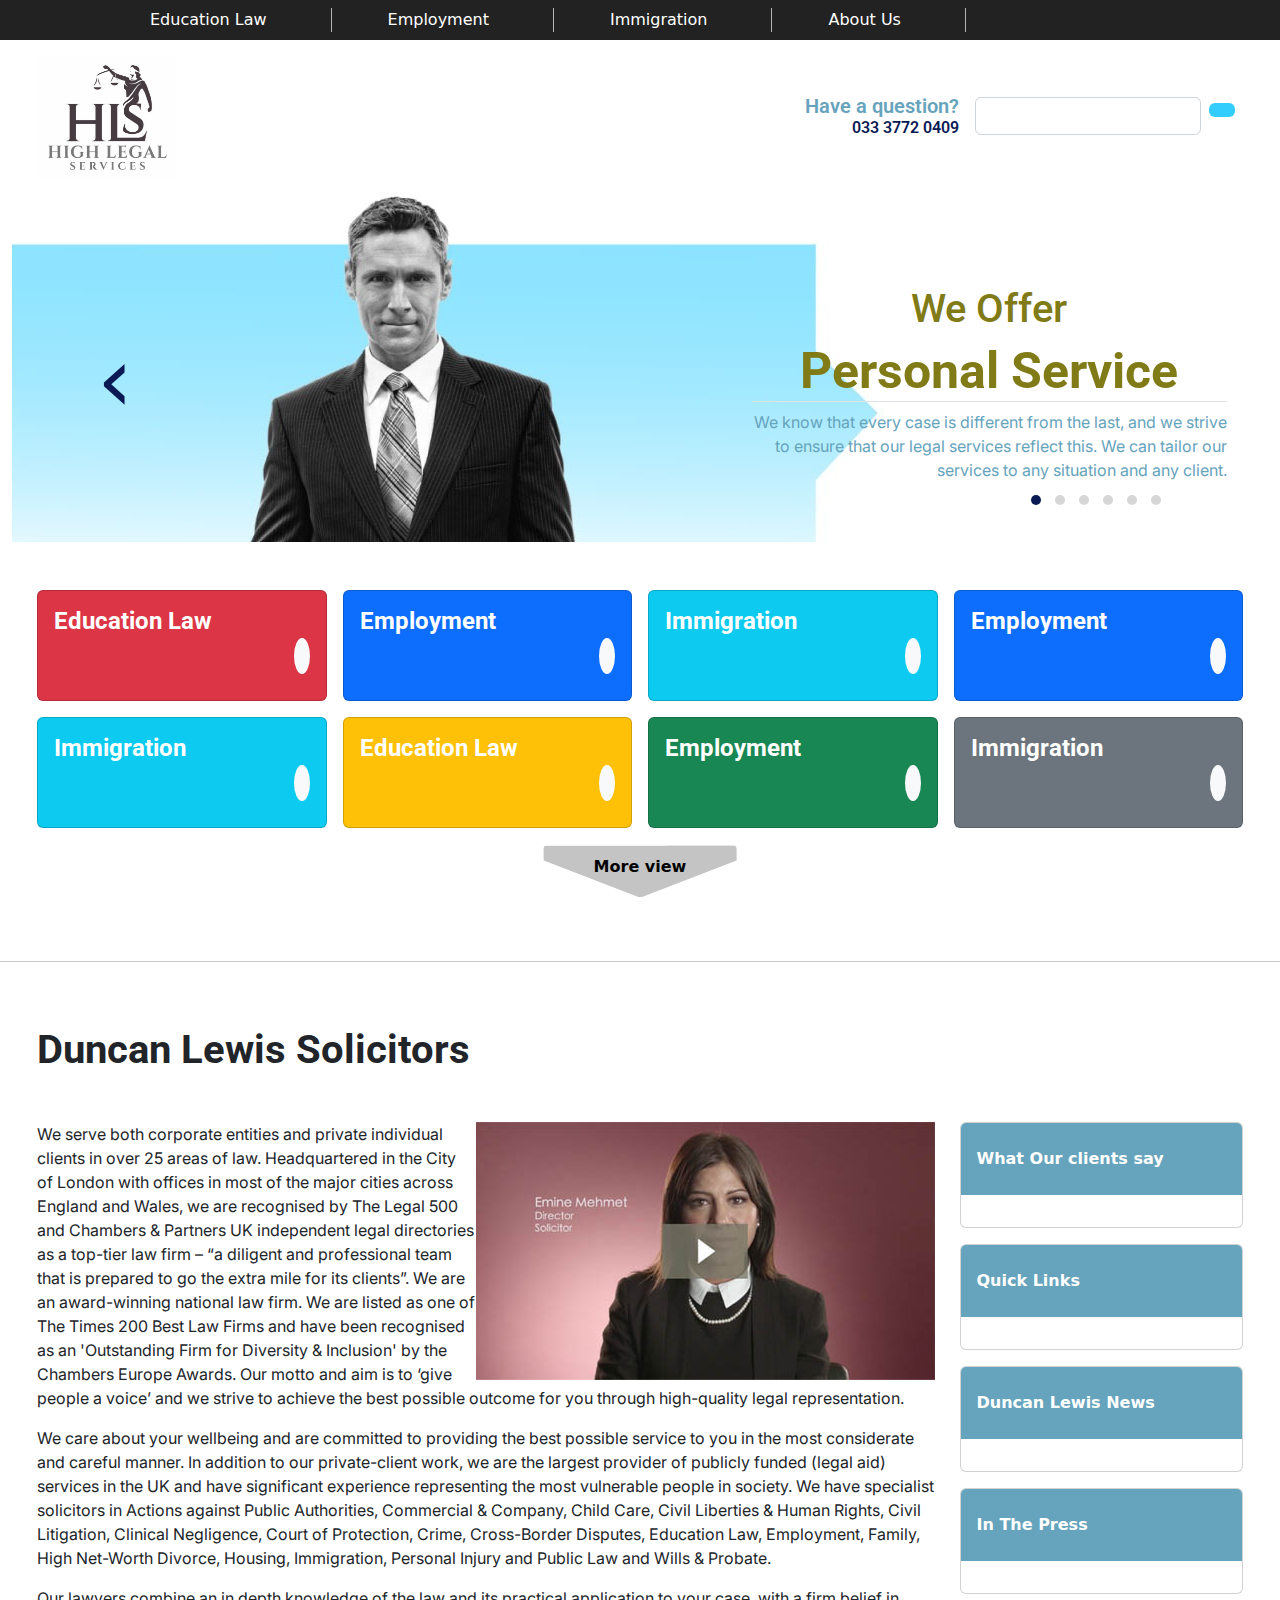
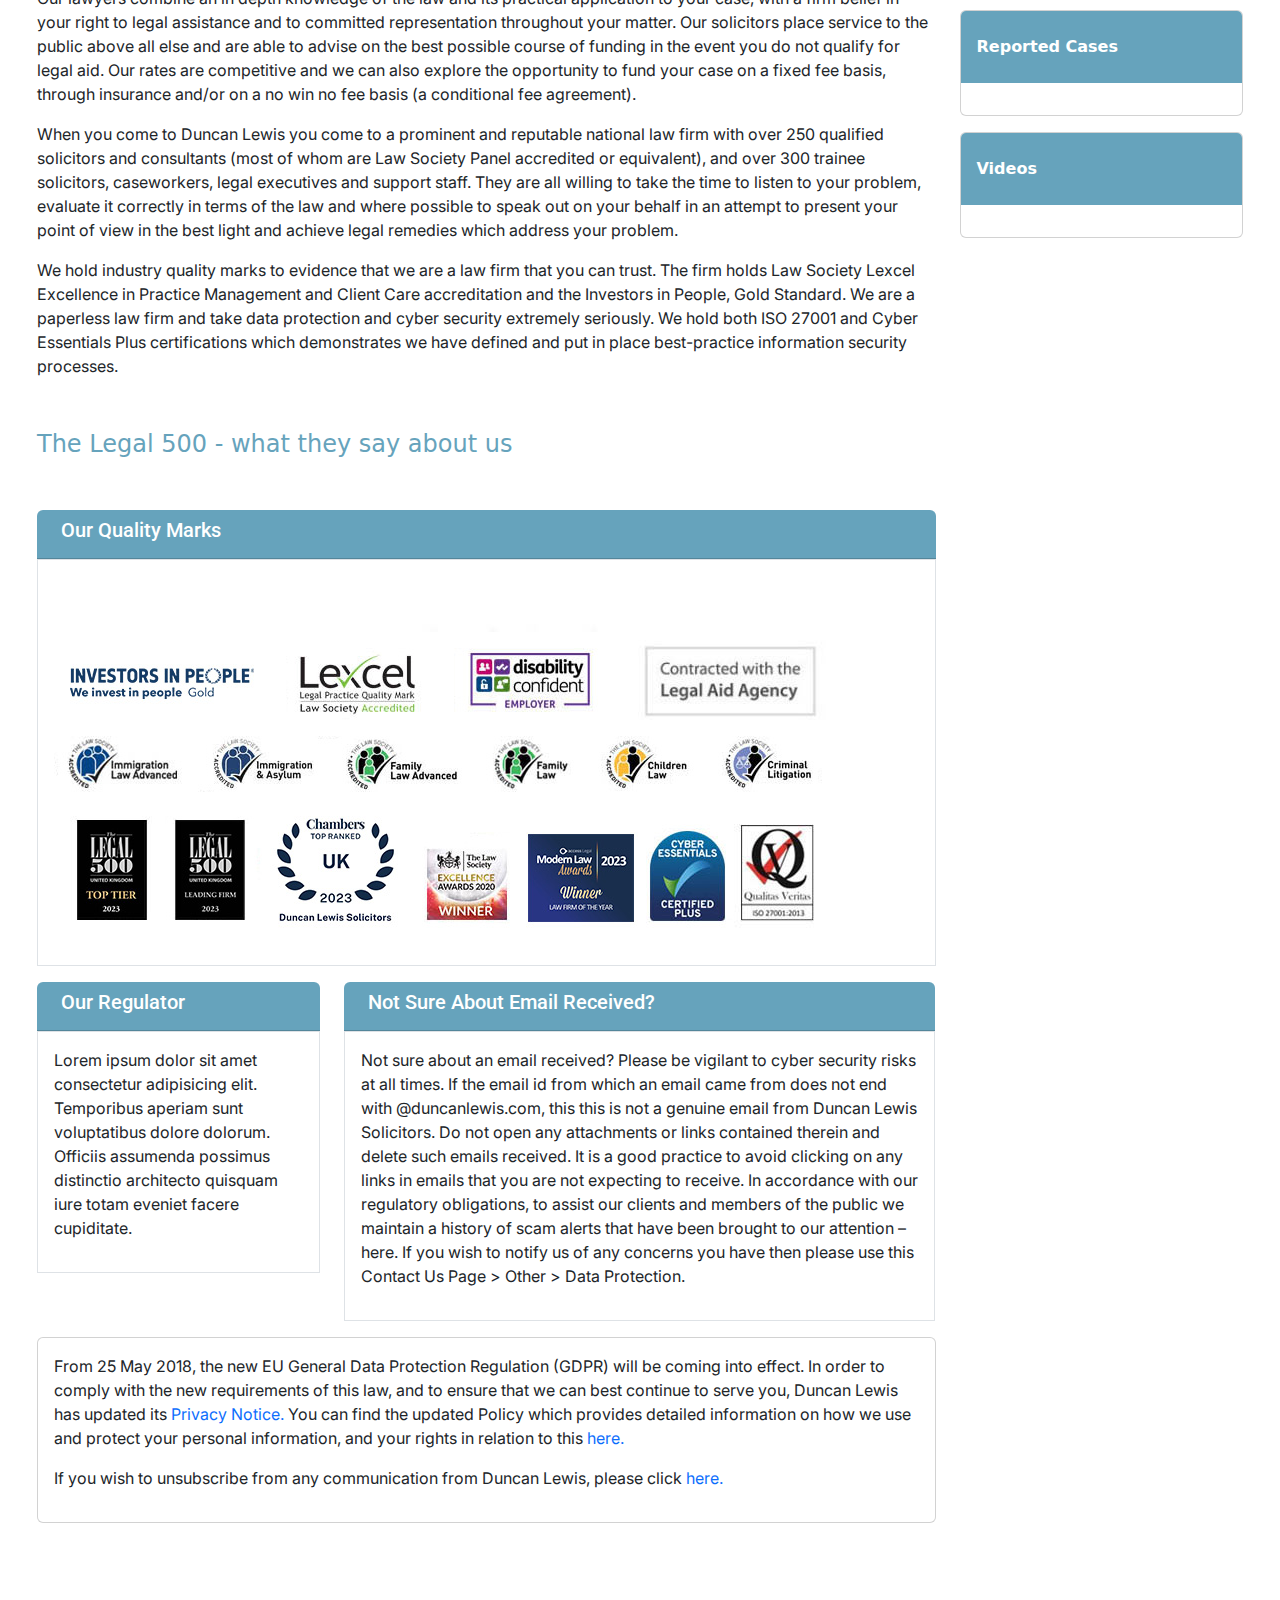
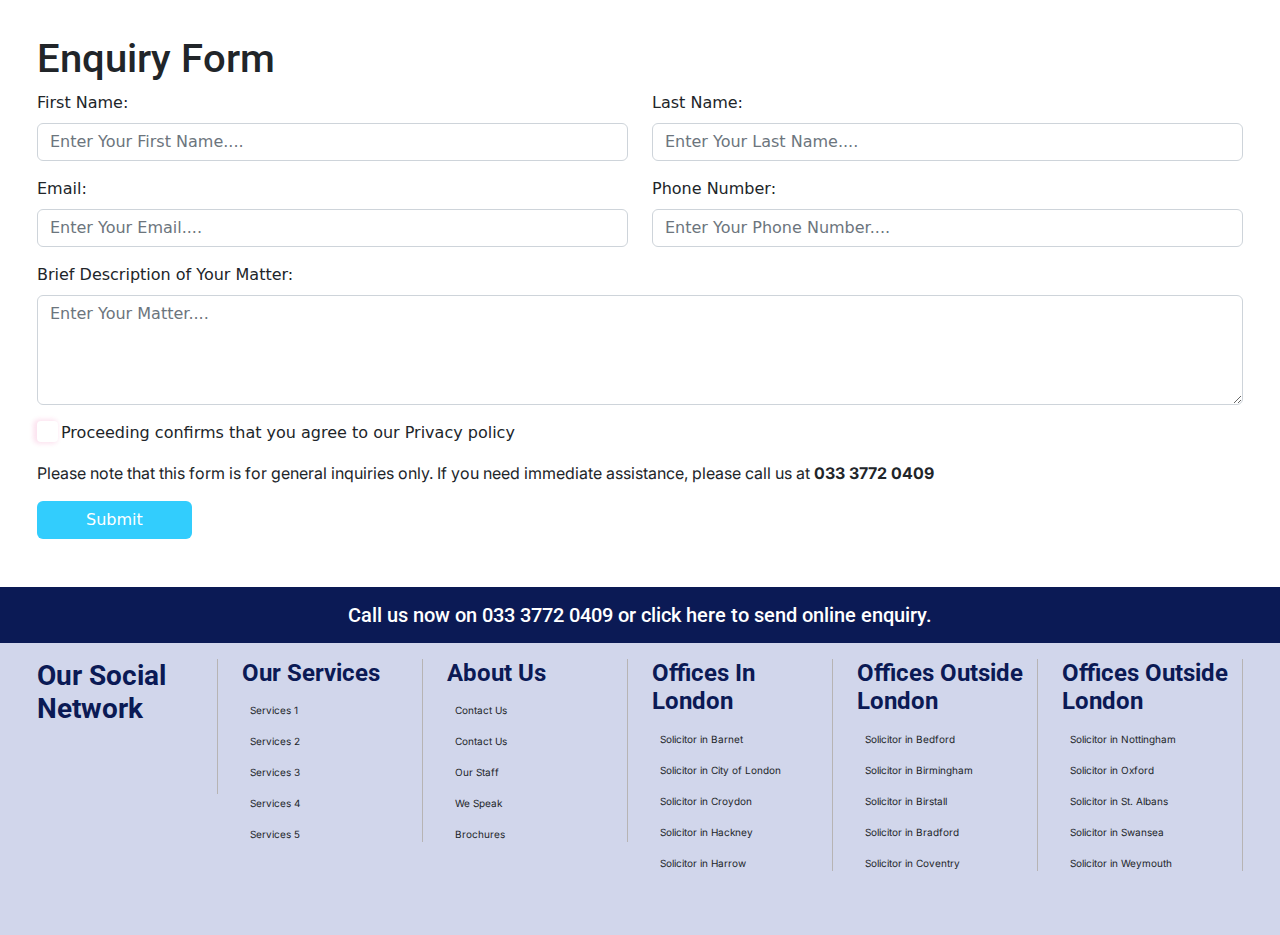
==== index.html @ e1d33f62 "Upload File" ====
<!doctype html>
<html lang="en">

<head>
    <meta charset="utf-8">
    <meta name="viewport" content="width=device-width, initial-scale=1">
    <title> Index || HLS</title>
    <link rel="stylesheet" type="text/css" href="assets/css/bootstrap.min.css">
    <link rel="stylesheet" type="text/css" href="assets/css/style.css">
    <link rel="stylesheet" type="text/css" href="assets/css/owl.carousel.min.css">
    <link rel="stylesheet" type="text/css" href="assets/css/owl.theme.default.min.css">
    <!-- font awesome  -->
    <link rel="stylesheet" href="https://cdnjs.cloudflare.com/ajax/libs/font-awesome/6.4.0/css/all.min.css" integrity="sha512-iecdLmaskl7CVkqkXNQ/ZH/XLlvWZOJyj7Yy7tcenmpD1ypASozpmT/E0iPtmFIB46ZmdtAc9eNBvH0H/ZpiBw==" crossorigin="anonymous" referrerpolicy="no-referrer"
    />


</head>

<body>




    <!-- ----header-start-from-here------ -->
    <header>
        <!-- navbar start from here  -->
        <nav class="navbar navbar-expand-lg bg-nav_cus">
            <div class="container">
                <button class="navbar-toggler bg-white" type="button" data-bs-toggle="collapse" data-bs-target="#navbarSupportedContent" aria-controls="navbarSupportedContent" aria-expanded="false" aria-label="Toggle navigation">
                        <span class="navbar-toggler-icon"></span>
                    </button>
                <div class="collapse navbar-collapse" id="navbarSupportedContent">
                    <ul class="navbar-nav me-auto mb-2 mb-lg-0 custom_nav">
                        <li class="nav-item ">
                            <a class="nav-link pe-5 text-white border-end py-0 pe-3" aria-current="page" href="index.html"><span><i class="fas fa-home"></i></span></a>
                        </li>
                        <li class="nav-item px-5 border-end">
                            <a class="nav-link text-white py-0 pe-3" href="education-law.html">Education Law</a>
                        </li>
                        <li class="nav-item px-5 border-end">
                            <a class="nav-link text-white py-0 pe-3" href="employment.html">Employment</a>
                        </li>
                        <li class="nav-item px-5 border-end">
                            <a class="nav-link text-white py-0 pe-3" href="immigration.html">Immigration</a>
                        </li>
                        <li class="nav-item px-5 border-end">
                            <a class="nav-link text-white py-0 pe-3" href="about-us.html">About Us</a>
                        </li>
                    </ul>
                </div>
            </div>
        </nav>
        <!-- navbar end here  -->
        <div class="container">
            <div class="row g-3 justify-content-between align-items-center py-3">
                <div class="col-6 col-sm-6 col-md-6 col-lg-5">
                    <div>
                        <a href="#">
                            <div class="img_logo">
                                <img src="./assets/images/logo-1.jpg" class="img-fluid w-50" alt="">
                            </div>
                        </a>
                    </div>
                </div>
                <div class="col-6 col-sm-6 col-md-6 col-lg-5">
                    <div class="d-flex justify-content-end">
                        <div class="d-flex align-items-center">
                            <div>
                                <h5 class="fw-semibold mb-0 text-skyblue">Have a question?</h5>
                                <h6 class="fw-semibold mb-0 text-end text-dark-blue"><span><i class="fas fa-phone me-2"></i></span>033 3772 0409</h6>
                            </div>
                            <div class="d-none d-md-block ps-3">
                                <div class="input-group">
                                    <input type="text" class="form-control rounded" aria-label="Search">
                                    <div class="input-group-append mx-2">
                                        <button class="btn btn-skyblue" type="button"><span><fas class="fas fa-search"></fas></span></button>
                                    </div>
                                </div>
                            </div>
                        </div>
                    </div>
                </div>
            </div>
        </div>
    </header>
    <!-- ----header-end-from-here------ -->

    <!-- ---Hero-section-start-from-here---- -->
    <section>
        <div class="container-fluid">
            <div class="row g-3">
                <div class="col-12 col-sm-12 col-md-12 col-12">
                    <div class="custom_nav_slider">
                        <div class="owl-carousel owl-theme" id="copmanies">
                            <div class="item">
                                <div class="bg-1 d-flex align-items-center">
                                    <div class="container">
                                        <div class="card bg-transparent border-0">
                                            <div class="card-body">
                                                <div class="row justify-content-end mt-5">
                                                    <div class="col-12 col-sm-12 col-md-6 col-lg-5">
                                                        <div>
                                                            <h2 class="text-center text-gold fs-40">We Offer</h2>
                                                            <h1 class="fw-bold border-bottom text-center text-gold fs-50">Personal Service</h1>
                                                            <p class="text-end text-skyblue">We know that every case is different from the last, and we strive to ensure that our legal services reflect this. We can tailor our services to any situation and any client.</p>
                                                        </div>
                                                    </div>
                                                </div>
                                            </div>
                                        </div>
                                    </div>
                                </div>
                            </div>
                            <div class="item">
                                <div class="bg-2 d-flex align-items-center">
                                    <div class="container">
                                        <div class="card bg-transparent border-0">
                                            <div class="card-body">
                                                <div class="row justify-content-end mt-5">
                                                    <div class="col-12 col-sm-12 col-md-6 col-lg-5">
                                                        <div>
                                                            <h2 class="text-start text-gold fs-40">We are Leaders</h2>
                                                            <h1 class="fw-bold border-bottom text-end text-gold fs-50">in our Field</h1>
                                                            <p class="text-end text-skyblue">We employ lawyers that have offered services for 20+ years. With that comes a depth of knowledge and experience that can be key in delivering results for the client.</p>
                                                        </div>
                                                    </div>
                                                </div>
                                            </div>
                                        </div>
                                    </div>

                                </div>
                            </div>
                            <div class="item">
                                <div class="bg-3 d-flex align-items-center">
                                    <div class="container">
                                        <div class="card bg-transparent border-0">
                                            <div class="card-body">
                                                <div class="row justify-content-end mt-5">
                                                    <div class="col-12 col-sm-12 col-md-6 col-lg-5">
                                                        <div>
                                                            <h2 class="text-start text-gold fs-40">We Are Committed</h2>
                                                            <h1 class="fw-bold border-bottom text-end text-gold fs-50">to Client Care</h1>
                                                            <p class="text-end text-skyblue">We guarantee to keep you informed at all stages of your case and keep the channels of communication open at all times.
                                                            </p>
                                                        </div>
                                                    </div>
                                                </div>
                                            </div>
                                        </div>
                                    </div>

                                </div>
                            </div>
                            <div class="item">
                                <div class="bg-4 d-flex align-items-center">
                                    <div class="container">
                                        <div class="card bg-transparent border-0">
                                            <div class="card-body">
                                                <div class="row justify-content-end mt-5">
                                                    <div class="col-12 col-sm-12 col-md-6 col-lg-5">
                                                        <div>
                                                            <h2 class="text-start text-gold fs-40">We Give People</h2>
                                                            <h1 class="fw-bold border-bottom text-end text-gold fs-50">a Voice</h1>
                                                            <p class="text-end text-skyblue">We believe in access to justice for the most vulnerable in society and do everything we can to ensure legal advice and support is available for those who need it most.</p>
                                                        </div>
                                                    </div>
                                                </div>
                                            </div>
                                        </div>
                                    </div>

                                </div>
                            </div>
                            <div class="item">
                                <div class="bg-5 d-flex align-items-center">
                                    <div class="container">
                                        <div class="card bg-transparent border-0">
                                            <div class="card-body">
                                                <div class="row justify-content-end mt-5">
                                                    <div class="col-12 col-sm-12 col-md-6 col-lg-5">
                                                        <div>
                                                            <h2 class="text-center text-gold fs-40">We Prioritise</h2>
                                                            <h1 class="fw-bold border-bottom text-center text-gold fs-50">Your Interests</h1>
                                                            <p class="text-end text-skyblue">In providing you with the legal advice you need, we strive to act only in your interests, ensuring the best possible outcome for you and your case.</p>
                                                        </div>
                                                    </div>
                                                </div>
                                            </div>
                                        </div>
                                    </div>

                                </div>
                            </div>
                            <div class="item">
                                <div class="bg-6 d-flex align-items-center">
                                    <div class="container">
                                        <div class="card bg-transparent border-0">
                                            <div class="card-body">
                                                <div class="row justify-content-end mt-5">
                                                    <div class="col-12 col-sm-12 col-md-6 col-lg-5">
                                                        <div>
                                                            <h2 class="text-end text-gold fs-40">We Offer</h2>
                                                            <h1 class="fw-bold border-bottom text-center text-gold fs-50">Extensive Expertise</h1>
                                                            <p class="text-end text-skyblue">We offer services across a broad range of legal matters, with niche expertise in areas including Islamic law, Actions against the Police and Inquests.</p>
                                                        </div>
                                                    </div>
                                                </div>
                                            </div>
                                        </div>
                                    </div>

                                </div>
                            </div>
                        </div>
                    </div>
                </div>
    </section>
    <!-- ---Hero-section-end-from-here---- -->


    <!-- ---cards-section-start-from-here---- -->
    <section class="my-5">
        <div class="container">
            <div class="row g-3">
                <div class="col-12">
                    <div class="">
                        <div class="row g-3 justify-content-center align-items-center">
                            <div class="col-6 col-sm-6 col-md-6 col-lg-3">
                                <a href="#" class="text-decoration-none">
                                    <div class="card bg-danger">
                                        <div class="card-body">
                                            <h4 class="text-white fw-bold">Education Law</h4>
                                            <p class="text-end"><span class="bg-light rounded-circle p-2"><i class="fas fa-arrow-right"></i></span></p>
                                        </div>
                                    </div>
                                </a>
                            </div>
                            <div class="col-6 col-sm-6 col-md-6 col-lg-3">
                                <a href="#" class="text-decoration-none">
                                    <div class="card bg-primary">
                                        <div class="card-body">
                                            <h4 class="text-white fw-bold">Employment</h4>
                                            <p class="text-end"><span class="bg-light rounded-circle p-2"><i class="fas fa-arrow-right"></i></span></p>
                                        </div>
                                    </div>
                                </a>
                            </div>
                            <div class="col-6 col-sm-6 col-md-6 col-lg-3">
                                <a href="#" class="text-decoration-none">
                                    <div class="card bg-info">
                                        <div class="card-body">
                                            <h4 class="text-white fw-bold">Immigration</h4>
                                            <p class="text-end"><span class="bg-light rounded-circle p-2"><i class="fas fa-arrow-right"></i></span></p>
                                        </div>
                                    </div>
                                </a>
                            </div>
                            <div class="col-6 col-sm-6 col-md-6 col-lg-3">
                                <a href="#" class="text-decoration-none">
                                    <div class="card bg-primary">
                                        <div class="card-body">
                                            <h4 class="text-white fw-bold">Employment</h4>
                                            <p class="text-end"><span class="bg-light rounded-circle p-2"><i class="fas fa-arrow-right"></i></span></p>
                                        </div>
                                    </div>
                                </a>
                            </div>
                            <div class="col-6 col-sm-6 col-md-6 col-lg-3">
                                <a href="#" class="text-decoration-none">
                                    <div class="card bg-info">
                                        <div class="card-body">
                                            <h4 class="text-white fw-bold">Immigration</h4>
                                            <p class="text-end"><span class="bg-light rounded-circle p-2"><i class="fas fa-arrow-right"></i></span></p>
                                        </div>
                                    </div>
                                </a>
                            </div>
                            <div class="col-6 col-sm-6 col-md-6 col-lg-3">
                                <a href="#" class="text-decoration-none">
                                    <div class="card bg-warning">
                                        <div class="card-body">
                                            <h4 class="text-white fw-bold">Education Law</h4>
                                            <p class="text-end"><span class="bg-light rounded-circle p-2"><i class="fas fa-arrow-right"></i></span></p>
                                        </div>
                                    </div>
                                </a>
                            </div>
                            <div class="col-6 col-sm-6 col-md-6 col-lg-3">
                                <a href="#" class="text-decoration-none">
                                    <div class="card bg-success">
                                        <div class="card-body">
                                            <h4 class="text-white fw-bold">Employment</h4>
                                            <p class="text-end"><span class="bg-light rounded-circle p-2"><i class="fas fa-arrow-right"></i></span></p>
                                        </div>
                                    </div>
                                </a>
                            </div>
                            <div class="col-6 col-sm-6 col-md-6 col-lg-3">
                                <a href="#" class="text-decoration-none">
                                    <div class="card bg-secondary">
                                        <div class="card-body">
                                            <h4 class="text-white fw-bold">Immigration</h4>
                                            <p class="text-end"><span class="bg-light rounded-circle p-2"><i class="fas fa-arrow-right"></i></span></p>
                                        </div>
                                    </div>
                                </a>
                            </div>
                        </div>
                        <div class="my-3">
                            <button class="view-more btn px-5 py-2 fw-bold">More view</button>
                        </div>
                    </div>
                </div>
            </div>
        </div>
    </section>
    <!-- ---cards-section-end-from-here---- -->
    <hr>
    <!-- ---News-section-start-from-here---- -->
    <section class="py-5">
        <div class="container">
            <div class="row">
                <div class="col-12 col-sm-12 col-md-12 col-lg-12">
                    <h1 class="mb-5 fw-bold">Duncan Lewis Solicitors</h1>
                </div>
                <div class="col-12 col-sm-12 col-md-9 col-lg-9">
                    <div class="">
                        <img src="./assets/images/HomeVideoImage.jpeg" class="img-fluid float-end" alt="">

                        <p>
                            We serve both corporate entities and private individual clients in over 25 areas of law. Headquartered in the City of London with offices in most of the major cities across England and Wales, we are recognised by The Legal 500 and Chambers & Partners
                            UK independent legal directories as a top-tier law firm – “a diligent and professional team that is prepared to go the extra mile for its clients”. We are an award-winning national law firm. We are listed as one of The Times
                            200 Best Law Firms and have been recognised as an 'Outstanding Firm for Diversity & Inclusion' by the Chambers Europe Awards. Our motto and aim is to ‘give people a voice’ and we strive to achieve the best possible outcome
                            for you through high-quality legal representation.
                        </p>
                        <p>
                            We care about your wellbeing and are committed to providing the best possible service to you in the most considerate and careful manner. In addition to our private-client work, we are the largest provider of publicly funded (legal aid) services in the
                            UK and have significant experience representing the most vulnerable people in society. We have specialist solicitors in Actions against Public Authorities, Commercial & Company, Child Care, Civil Liberties & Human Rights, Civil
                            Litigation, Clinical Negligence, Court of Protection, Crime, Cross-Border Disputes, Education Law, Employment, Family, High Net-Worth Divorce, Housing, Immigration, Personal Injury and Public Law and Wills & Probate.
                        </p>
                        <p>
                            Our lawyers combine an in depth knowledge of the law and its practical application to your case, with a firm belief in your right to legal assistance and to committed representation throughout your matter. Our solicitors place service to the public above
                            all else and are able to advise on the best possible course of funding in the event you do not qualify for legal aid. Our rates are competitive and we can also explore the opportunity to fund your case on a fixed fee basis,
                            through insurance and/or on a no win no fee basis (a conditional fee agreement).
                        </p>
                        <p>
                            When you come to Duncan Lewis you come to a prominent and reputable national law firm with over 250 qualified solicitors and consultants (most of whom are Law Society Panel accredited or equivalent), and over 300 trainee solicitors, caseworkers, legal
                            executives and support staff. They are all willing to take the time to listen to your problem, evaluate it correctly in terms of the law and where possible to speak out on your behalf in an attempt to present your point of
                            view in the best light and achieve legal remedies which address your problem.
                        </p>
                        <p>
                            We hold industry quality marks to evidence that we are a law firm that you can trust. The firm holds Law Society Lexcel Excellence in Practice Management and Client Care accreditation and the Investors in People, Gold Standard. We are a paperless law
                            firm and take data protection and cyber security extremely seriously. We hold both ISO 27001 and Cyber Essentials Plus certifications which demonstrates we have defined and put in place best-practice information security processes.
                        </p>
                        <div class="my-5">
                            <a href="#" class="text-decoration-none text-skyblue fs-4">The Legal 500 - what they say about us</a>
                        </div>
                        <div class="my-3">
                            <div class="card border-0">
                                <div class="card-header bg-skyblue text-white rounded-top px-4 w-100">
                                    <h5>Our Quality Marks <span class="ms-3"><i class="fas fa-award"></i></span></h5>
                                </div>
                                <div class="card-body border">
                                    <div class="mt-5">
                                        <img src="./assets/images/Law-Logos.jpeg" class="img-fluid" alt="">
                                    </div>
                                </div>
                            </div>
                        </div>
                        <div class="">
                            <div class="row">
                                <div class="col-12 col-sm-12 col-md-4 col-lg-4">
                                    <div class="card border-0">
                                        <div class="card-header bg-skyblue text-white rounded-top px-4">
                                            <h5>Our Regulator <span class="ms-3"><i class="fas fa-award"></i></span></h5>
                                        </div>
                                        <div class="card-body border">
                                            <p>Lorem ipsum dolor sit amet consectetur adipisicing elit. Temporibus aperiam sunt voluptatibus dolore dolorum. Officiis assumenda possimus distinctio architecto quisquam iure totam eveniet facere cupiditate.</p>
                                        </div>
                                    </div>
                                </div>
                                <div class="col-12 col-sm-12 col-md-8 col-lg-8">
                                    <div class="card border-0">
                                        <div class="card-header bg-skyblue text-white rounded-top px-4">
                                            <h5>Not Sure About Email Received? <span class="ms-3"><i class="fas fa-award"></i></span></h5>
                                        </div>
                                        <div class="card-body border">
                                            <p>Not sure about an email received? Please be vigilant to cyber security risks at all times. If the email id from which an email came from does not end with @duncanlewis.com, this this is not a genuine email from
                                                Duncan Lewis Solicitors. Do not open any attachments or links contained therein and delete such emails received. It is a good practice to avoid clicking on any links in emails that you are not expecting
                                                to receive. In accordance with our regulatory obligations, to assist our clients and members of the public we maintain a history of scam alerts that have been brought to our attention – here. If you wish
                                                to notify us of any concerns you have then please use this Contact Us Page > Other > Data Protection.</p>
                                        </div>
                                    </div>
                                </div>
                                <div class="col-12">
                                    <div class="my-3">
                                        <div class="card">
                                            <div class="card-body">
                                                <p>
                                                    From 25 May 2018, the new EU General Data Protection Regulation (GDPR) will be coming into effect. In order to comply with the new requirements of this law, and to ensure that we can best continue to serve you, Duncan Lewis has updated its
                                                    <a href="#" class="text-decoration-none">Privacy Notice.</a> You can find the updated Policy which provides detailed information on how we use and protect your personal information, and your rights in
                                                    relation to this
                                                    <a href="#" class="text-decoration-none">here.</a>
                                                </p>
                                                <p>If you wish to unsubscribe from any communication from Duncan Lewis, please click <a href="#" class="text-decoration-none">here.</a></p>
                                            </div>
                                        </div>
                                    </div>
                                </div>
                            </div>
                        </div>
                    </div>
                </div>
                <div class="col-12 col-sm-12 col-md-3 col-lg-3">
                    <div class="">
                        <div class="row g-3">
                            <div class="col-12">
                                <div class="card">
                                    <div class="card-header border-0 bg-skyblue">
                                        <p>
                                            <div class="d-flex justify-content-between">
                                                <a class="fs-6 fw-bold text-decoration-none text-white" data-bs-toggle="collapse" href="#collapseExample1" role="button" aria-expanded="false" aria-controls="collapseExample">
                                                    What Our clients say 
                                                </a>
                                                <p class="text-end text-white"><span class=""><i class="fas fa-chevron-down"></i></span></p>
                                            </div>
                                        </p>
                                    </div>
                                    <div class="card-body">
                                        <div class="collapse" id="collapseExample1">
                                            <div class="card card-body border-0 text-center">
                                                <div class="row g-3">
                                                    <div class="col-12">
                                                        <div class="text-center">
                                                            <h4 class="mb-2"><span class="text-success"><i class="fas fa-star me-1 fs-3"></i></span> Trustpilot</h4>
                                                            <p class="text-white fs-4">
                                                                <span class="bg-success p-1"><i class="fas fa-star"></i></span>
                                                                <span class="bg-success p-1"><i class="fas fa-star"></i></span>
                                                                <span class="bg-success p-1"><i class="fas fa-star"></i></span>
                                                                <span class="bg-success p-1"><i class="fas fa-star"></i></span>
                                                                <span class="bg-success p-1"><i class="fas fa-star"></i></span>
                                                            </p>
                                                            <div class="">
                                                                <span class="border-end px-2">TrustScore <strong>4.5</strong></span>
                                                                <span class="px-2"><strong>985</strong> Reviews</span>
                                                            </div>
                                                        </div>
                                                    </div>
                                                </div>
                                            </div>
                                        </div>
                                    </div>
                                </div>
                            </div>
                            <div class="col-12">
                                <div class="card">
                                    <div class="card-header border-0 bg-skyblue">
                                        <p>
                                            <div class="d-flex justify-content-between">
                                                <a class="fs-6 fw-bold text-decoration-none text-white" data-bs-toggle="collapse" href="#collapseExample2" role="button" aria-expanded="false" aria-controls="collapseExample">
                                                    Quick Links
                                                </a>
                                                <p class="text-end text-white"><span class=""><i class="fas fa-chevron-down"></i></span></p>
                                            </div>

                                        </p>
                                    </div>
                                    <div class="card-body">
                                        <div class="collapse" id="collapseExample2">
                                            <div class="card card-body border-0 text-center">
                                                <div class="row g-3">
                                                    <div class="col-12">
                                                        <a href="#" class="text-decoration-none text-dark">
                                                            <div class="card border-0 bg-transparent">
                                                                <div class="card-body p-0">
                                                                    <div class="row">
                                                                        <div class="col-12">
                                                                            <div class="row border-bottom pb-3 mb-2">
                                                                                <div class="col-3">
                                                                                    <div class="">
                                                                                        <img src="./assets/images/videos_Icon.png" class="img-fluid" alt="">
                                                                                    </div>
                                                                                </div>
                                                                                <div class="col-7">
                                                                                    <div class="text-start mt-2">
                                                                                        <h5>Videos</h5>
                                                                                    </div>
                                                                                </div>
                                                                                <div class="col-2">
                                                                                    <span class="fw-bold text-skyblue fs-5"><i class="fas fa-chevron-right"></i></span>
                                                                                </div>
                                                                            </div>
                                                                        </div>
                                                                        <div class="col-12">
                                                                            <div class="row border-bottom pb-3 mb-2">
                                                                                <div class="col-3">
                                                                                    <div class="">
                                                                                        <img src="./assets/images/Payment_Icon.png" class="img-fluid" alt="">
                                                                                    </div>
                                                                                </div>
                                                                                <div class="col-7">
                                                                                    <div class="text-start mt-2">
                                                                                        <h5>Payments</h5>
                                                                                    </div>
                                                                                </div>
                                                                                <div class="col-2">
                                                                                    <span class="fw-bold text-skyblue fs-5"><i class="fas fa-chevron-right"></i></span>
                                                                                </div>
                                                                            </div>
                                                                        </div>
                                                                        <div class="col-12">
                                                                            <div class="row border-bottom pb-3 mb-2">
                                                                                <div class="col-3">
                                                                                    <div class="">
                                                                                        <img src="./assets/images/Brochure_Icon.png" class="img-fluid" alt="">
                                                                                    </div>
                                                                                </div>
                                                                                <div class="col-7">
                                                                                    <div class="text-start mt-2">
                                                                                        <h5>Brochures</h5>
                                                                                    </div>
                                                                                </div>
                                                                                <div class="col-2">
                                                                                    <span class="fw-bold text-skyblue fs-5"><i class="fas fa-chevron-right"></i></span>
                                                                                </div>
                                                                            </div>
                                                                        </div>
                                                                        <div class="col-12">
                                                                            <div class="row border-bottom pb-3 mb-2">
                                                                                <div class="col-3">
                                                                                    <div class="">
                                                                                        <img src="./assets/images/Team_icon.png" class="img-fluid" alt="">
                                                                                    </div>
                                                                                </div>
                                                                                <div class="col-7">
                                                                                    <div class="text-start mt-2">
                                                                                        <h5>Our Team</h5>
                                                                                    </div>
                                                                                </div>
                                                                                <div class="col-2">
                                                                                    <span class="fw-bold text-skyblue fs-5"><i class="fas fa-chevron-right"></i></span>
                                                                                </div>
                                                                            </div>
                                                                        </div>
                                                                        <div class="col-12">
                                                                            <div class="row border-bottom pb-3 mb-2">
                                                                                <div class="col-3">
                                                                                    <div class="">
                                                                                        <img src="./assets/images/Legal_News_Icon.png" class="img-fluid" alt="">
                                                                                    </div>
                                                                                </div>
                                                                                <div class="col-7">
                                                                                    <div class="text-start mt-2">
                                                                                        <h5>Legal News</h5>
                                                                                    </div>
                                                                                </div>
                                                                                <div class="col-2">
                                                                                    <span class="fw-bold text-skyblue fs-5"><i class="fas fa-chevron-right"></i></span>
                                                                                </div>
                                                                            </div>
                                                                        </div>
                                                                        <div class="col-12">
                                                                            <div class="row border-bottom pb-3 mb-2">
                                                                                <div class="col-3">
                                                                                    <div class="">
                                                                                        <img src="./assets/images/Campaign_Icon.png" class="img-fluid" alt="">
                                                                                    </div>
                                                                                </div>
                                                                                <div class="col-7">
                                                                                    <div class="text-start mt-2">
                                                                                        <h5>Campaign</h5>
                                                                                    </div>
                                                                                </div>
                                                                                <div class="col-2">
                                                                                    <span class="fw-bold text-skyblue fs-5"><i class="fas fa-chevron-right"></i></span>
                                                                                </div>
                                                                            </div>
                                                                        </div>
                                                                        <div class="col-12">
                                                                            <div class="row border-bottom pb-3 mb-2">
                                                                                <div class="col-3">
                                                                                    <div class="">
                                                                                        <img src="./assets/images/find_us.png" class="img-fluid" alt="">
                                                                                    </div>
                                                                                </div>
                                                                                <div class="col-7">
                                                                                    <div class="text-start mt-2">
                                                                                        <h5>Find Us</h5>
                                                                                    </div>
                                                                                </div>
                                                                                <div class="col-2">
                                                                                    <span class="fw-bold text-skyblue fs-5"><i class="fas fa-chevron-right"></i></span>
                                                                                </div>
                                                                            </div>
                                                                        </div>
                                                                        <div class="col-12">
                                                                            <div class="row border-bottom pb-3 mb-2">
                                                                                <div class="col-3">
                                                                                    <div class="">
                                                                                        <img src="./assets/images/EU_icon.png" class="img-fluid" alt="">
                                                                                    </div>
                                                                                </div>
                                                                                <div class="col-7">
                                                                                    <div class="text-start mt-2">
                                                                                        <h5>European Union</h5>
                                                                                    </div>
                                                                                </div>
                                                                                <div class="col-2">
                                                                                    <span class="fw-bold text-skyblue fs-5"><i class="fas fa-chevron-right"></i></span>
                                                                                </div>
                                                                            </div>
                                                                        </div>
                                                                        <div class="col-12">
                                                                            <div class="row">
                                                                                <div class="col-3">
                                                                                    <div class="">
                                                                                        <img src="./assets/images/contact_us_icon.png" class="img-fluid" alt="">
                                                                                    </div>
                                                                                </div>
                                                                                <div class="col-7">
                                                                                    <div class="text-start mt-2">
                                                                                        <h5>Contact Us</h5>
                                                                                    </div>
                                                                                </div>
                                                                                <div class="col-2">
                                                                                    <span class="fw-bold text-skyblue fs-5"><i class="fas fa-chevron-right"></i></span>
                                                                                </div>
                                                                            </div>
                                                                        </div>
                                                                    </div>
                                                                </div>
                                                            </div>
                                                        </a>
                                                    </div>
                                                </div>
                                            </div>
                                        </div>
                                    </div>
                                </div>
                            </div>
                            <div class="col-12">
                                <div class="card">
                                    <div class="card-header border-0 bg-skyblue">
                                        <p>
                                            <div class="d-flex justify-content-between">
                                                <a class="fs-6 fw-bold text-decoration-none text-white" data-bs-toggle="collapse" href="#collapseExample3" role="button" aria-expanded="false" aria-controls="collapseExample">
                                                    Duncan Lewis News 
                                                </a>
                                                <p class="text-end text-white"><span class=""><i class="fas fa-chevron-down"></i></span></p>
                                            </div>

                                        </p>
                                    </div>
                                    <div class="card-body">
                                        <div class="collapse" id="collapseExample3">
                                            <div class="card card-body border-0">
                                                <div class="row g-3">
                                                    <div class="col-12">
                                                        <a href="#" class="text-decoration-none">
                                                            <div class="card border-0">
                                                                <div class="card-body p-0">
                                                                    <div class="row align-items-center border-bottom pb-3">
                                                                        <div class="col-2">
                                                                            <div class="">
                                                                                <span class="fw-bold text-skyblue fs-5"><i class="fas fa-newspaper"></i></span>
                                                                            </div>
                                                                        </div>
                                                                        <div class="col-8">
                                                                            <div class="">
                                                                                <h6 class="fw-bold text-dark">Duncan Lewis director Alia Lewis wins Children’s Rights Award at the LALYs 2023 (13 July 2023)</h6>
                                                                            </div>
                                                                        </div>
                                                                        <div class="col-2">
                                                                            <span class="fw-bold text-skyblue fs-5"><i class="fas fa-chevron-right"></i></span>
                                                                        </div>
                                                                    </div>
                                                                </div>
                                                            </div>
                                                        </a>
                                                    </div>
                                                    <div class="col-12">
                                                        <a href="#" class="text-decoration-none">
                                                            <div class="card border-0">
                                                                <div class="card-body p-0">
                                                                    <div class="row align-items-center border-bottom pb-3">
                                                                        <div class="col-2">
                                                                            <div class="">
                                                                                <span class="fw-bold text-skyblue fs-5"><i class="fas fa-newspaper"></i></span>
                                                                            </div>
                                                                        </div>
                                                                        <div class="col-8">
                                                                            <div class="">
                                                                                <h6 class="fw-bold text-dark">Duncan Lewis Solicitors maintains its equality, diversity & inclusion prominence with annual diversity data submission (12 July 2023)</h6>
                                                                            </div>
                                                                        </div>
                                                                        <div class="col-2">
                                                                            <span class="fw-bold text-skyblue fs-5"><i class="fas fa-chevron-right"></i></span>
                                                                        </div>
                                                                    </div>
                                                                </div>
                                                            </div>
                                                        </a>
                                                    </div>
                                                    <div class="col-12">
                                                        <div class="text-end">
                                                            <a href="#" class="text-decoration-none text-skyblue">Read More ...</a>
                                                        </div>
                                                    </div>
                                                </div>
                                            </div>
                                        </div>
                                    </div>
                                </div>
                            </div>
                            <div class="col-12">
                                <div class="card">
                                    <div class="card-header border-0 bg-skyblue">
                                        <p>
                                            <div class="d-flex justify-content-between">
                                                <a class="fs-6 fw-bold text-decoration-none text-white" data-bs-toggle="collapse" href="#collapseExample4" role="button" aria-expanded="false" aria-controls="collapseExample">
                                                    In The Press 
                                                </a>
                                                <p class="text-end text-white"><span class=""><i class="fas fa-chevron-down"></i></span></p>
                                            </div>

                                        </p>
                                    </div>
                                    <div class="card-body">
                                        <div class="collapse" id="collapseExample4">
                                            <div class="card card-body border-0">
                                                <div class="row g-3">
                                                    <div class="col-12">
                                                        <a href="#" class="text-decoration-none">
                                                            <div class="card border-0">
                                                                <div class="card-body p-0">
                                                                    <div class="row align-items-center border-bottom pb-3">
                                                                        <div class="col-2">
                                                                            <div class="">
                                                                                <span class="fw-bold text-primary fs-5"><i class="fas fa-newspaper"></i></span>
                                                                            </div>
                                                                        </div>
                                                                        <div class="col-8">
                                                                            <div class="">
                                                                                <h6 class="fw-bold text-dark">Home Office plans to scrap housing protections ‘threatens the safety of asylum seekers’ Sheroy Zaq tells The Guardian (16 June 2023)</h6>
                                                                            </div>
                                                                        </div>
                                                                        <div class="col-2">
                                                                            <span class="fw-bold text-skyblue fs-5"><i class="fas fa-chevron-right"></i></span>
                                                                        </div>
                                                                    </div>
                                                                </div>
                                                            </div>
                                                        </a>
                                                    </div>
                                                    <div class="col-12">
                                                        <a href="#" class="text-decoration-none">
                                                            <div class="card border-0">
                                                                <div class="card-body p-0">
                                                                    <div class="row align-items-center border-bottom pb-3">
                                                                        <div class="col-2">
                                                                            <div class="">
                                                                                <span class="fw-bold text-primary fs-5"><i class="fas fa-newspaper"></i></span>
                                                                            </div>
                                                                        </div>
                                                                        <div class="col-8">
                                                                            <div class="">
                                                                                <h6 class="fw-bold text-dark">Dead neighbour complaints ignored by landlord for 2 years, Duncan Lewis clients tell BBC (3 April 2023)</h6>
                                                                            </div>
                                                                        </div>
                                                                        <div class="col-2">
                                                                            <span class="fw-bold text-skyblue fs-5"><i class="fas fa-chevron-right"></i></span>
                                                                        </div>
                                                                    </div>
                                                                </div>
                                                            </div>
                                                        </a>
                                                    </div>
                                                    <div class="col-12">
                                                        <div class="text-end">
                                                            <a href="#" class="text-decoration-none text-skyblue">Read More ...</a>
                                                        </div>
                                                    </div>
                                                </div>
                                            </div>
                                        </div>
                                    </div>
                                </div>
                            </div>
                            <div class="col-12">
                                <div class="card">
                                    <div class="card-header border-0 bg-skyblue">
                                        <p>
                                            <div class="d-flex justify-content-between">
                                                <a class="fs-6 fw-bold text-decoration-none text-white" data-bs-toggle="collapse" href="#collapseExample5" role="button" aria-expanded="false" aria-controls="collapseExample">
                                                    Reported Cases 
                                                </a>
                                                <p class="text-end text-white"><span class=""><i class="fas fa-chevron-down"></i></span></p>
                                            </div>

                                        </p>
                                    </div>
                                    <div class="card-body">
                                        <div class="collapse" id="collapseExample5">
                                            <div class="card card-body border-0">
                                                <div class="row g-3">
                                                    <div class="col-12">
                                                        <a href="#" class="text-decoration-none">
                                                            <div class="card border-0">
                                                                <div class="card-body p-0">
                                                                    <div class="row align-items-center border-bottom pb-3">
                                                                        <div class="col-2">
                                                                            <div class="">
                                                                                <span class="fw-bold text-danger fs-5"><i class="fas fa-newspaper"></i></span>
                                                                            </div>
                                                                        </div>
                                                                        <div class="col-8">
                                                                            <div class="">
                                                                                <h6 class="fw-bold text-dark">At-home artificial insemination falls within the scope of The Human Fertilisation and Embryology Act 2008, court rules (25 April 2023)</h6>
                                                                            </div>
                                                                        </div>
                                                                        <div class="col-2">
                                                                            <span class="fw-bold text-skyblue fs-5"><i class="fas fa-chevron-right"></i></span>
                                                                        </div>
                                                                    </div>
                                                                </div>
                                                            </div>
                                                        </a>
                                                    </div>
                                                    <div class="col-12">
                                                        <a href="#" class="text-decoration-none">
                                                            <div class="card border-0">
                                                                <div class="card-body p-0">
                                                                    <div class="row align-items-center border-bottom pb-3">
                                                                        <div class="col-2">
                                                                            <div class="">
                                                                                <span class="fw-bold text-danger fs-5"><i class="fas fa-newspaper"></i></span>
                                                                            </div>
                                                                        </div>
                                                                        <div class="col-8">
                                                                            <div class="">
                                                                                <h6 class="fw-bold text-dark">Sri Lankan asylum seekers stranded in Diego Garcia win right to legal aid (5 May 2023)</h6>
                                                                            </div>
                                                                        </div>
                                                                        <div class="col-2">
                                                                            <span class="fw-bold text-skyblue fs-5"><i class="fas fa-chevron-right"></i></span>
                                                                        </div>
                                                                    </div>
                                                                </div>
                                                            </div>
                                                        </a>
                                                    </div>
                                                    <div class="col-12">
                                                        <div class="text-end">
                                                            <a href="#" class="text-decoration-none text-skyblue">Read More ...</a>
                                                        </div>
                                                    </div>
                                                </div>
                                            </div>
                                        </div>
                                    </div>
                                </div>
                            </div>
                            <div class="col-12">
                                <div class="card">
                                    <div class="card-header border-0 bg-skyblue">
                                        <p>
                                            <div class="d-flex justify-content-between">
                                                <a class="fs-6 fw-bold text-decoration-none text-white" data-bs-toggle="collapse" href="#collapseExample6" role="button" aria-expanded="false" aria-controls="collapseExample">
                                                    Videos 
                                                </a>
                                                <p class="text-end text-white"><span class=""><i class="fas fa-chevron-down"></i></span></p>
                                            </div>

                                        </p>
                                    </div>
                                    <div class="card-body">
                                        <div class="collapse" id="collapseExample6">
                                            <div class="card card-body border-0 text-center">
                                                <div class="row g-3">
                                                    <div class="col-12">
                                                        <div class="row border-bottom pb-3">
                                                            <div class="col-10">
                                                                <div class="">
                                                                    <img src="./assets/images/143.jpg" class="img-fluid" alt="">
                                                                </div>
                                                            </div>
                                                            <div class="col-2">
                                                                <span class="fw-bold text-skyblue fs-5"><i class="fas fa-chevron-right"></i></span>
                                                            </div>
                                                        </div>
                                                    </div>
                                                    <div class="col-12">
                                                        <div class="row border-bottom pb-3">
                                                            <div class="col-10">
                                                                <div class="">
                                                                    <img src="./assets/images/144.jpg" class="img-fluid" alt="">
                                                                </div>
                                                            </div>
                                                            <div class="col-2">
                                                                <span class="fw-bold text-skyblue fs-5"><i class="fas fa-chevron-right"></i></span>
                                                            </div>
                                                        </div>
                                                    </div>
                                                    <div class="col-12">
                                                        <div class="text-end">
                                                            <a href="#" class="text-decoration-none text-skyblue">Read More ...</a>
                                                        </div>
                                                    </div>
                                                </div>
                                            </div>
                                        </div>
                                    </div>
                                </div>
                            </div>
                        </div>
                    </div>
                </div>
            </div>
        </div>
    </section>
    <!-- ---News-section-end-from-here---- -->

    <!-- ---Enquiry-section-start-from-here---- -->
    <section class="my-5">
        <div class="container">
            <h1>Enquiry Form</h1>
            <form action="#" method="POST">
                <div class="row">
                    <div class="col-12 col-sm-12 col-md-4 col-lg-6">
                        <div class="mb-3">
                            <label for="name" class="form-label">First Name:</label>
                            <input type="text" class="form-control" placeholder="Enter Your First Name...." id="name" name="name" required>
                        </div>
                    </div>
                    <div class="col-12 col-sm-12 col-md-4 col-lg-6">
                        <div class="mb-3">
                            <label for="name" class="form-label">Last Name:</label>
                            <input type="text" class="form-control" placeholder="Enter Your Last Name...." id="name" name="name" required>
                        </div>
                    </div>
                    <div class="col-12 col-sm-12 col-md-4 col-lg-6">
                        <div class="mb-3">
                            <label for="email" class="form-label">Email:</label>
                            <input type="email" class="form-control" placeholder="Enter Your Email...." id="email" name="email" required>
                        </div>
                    </div>
                    <div class="col-12 col-sm-12 col-md-4 col-lg-6">
                        <div class="mb-3">
                            <label for="phone" class="form-label">Phone Number:</label>
                            <input type="tel" class="form-control" placeholder="Enter Your Phone Number...." id="phone" name="phone" required>
                        </div>
                    </div>
                    <div class="col-12 col-sm-12 col-md-12 col-lg-12">
                        <div class="mb-3">
                            <label for="description" class="form-label">Brief Description of Your Matter:</label>
                            <textarea class="form-control" id="description" name="description" placeholder="Enter Your Matter...." rows="4" required></textarea>
                        </div>
                    </div>
                </div>

                <div class="mb-3 form-check">
                    <input type="checkbox" class="form-check-input" id="privacy" name="privacy" required>
                    <label class="form-check-label" for="privacy">Proceeding confirms that you agree to our Privacy policy</label>
                </div>
                <div class="mb-3">
                    <p>Please note that this form is for general inquiries only. If you need immediate assistance, please call us at <strong>033 3772 0409</strong>
                    </p>
                </div>
                <button type="submit" class="btn btn-skyblue px-5">Submit</button>
            </form>
        </div>
    </section>
    <!-- ---Enquiry-section-end-from-here---- -->


    <!-- ----footer-start-from-here---- -->
    <footer class="bg-footer pb-5">
        <div class="container-fluid">
            <div class="row">
                <div class="col-12 p-0">
                    <h5 class="text-center bg-dark-blue text-white py-3 mb-3">Call us now on 033 3772 0409 or click <a href="#" class="text-decoration-none text-white">here to send online enquiry.</a></h5>
                </div>
            </div>
        </div>
        <div class="container">
            <div class="row">
                <div class="col-6 col-sm-6 col-md-4 col-lg-2">
                    <div class="border-end">
                        <h5 class="text-dark-blue fw-bold fs-3">Our Social Network</h5>
                        <div class="social-link">
                            <a href="#" class="text-decoration-none text-dark-blue mx-md-3"><span class="rounded fs-1"><i class="fab fa-square-twitter"></i></span></a>
                            <a href="#" class="text-decoration-none text-dark-blue mx-md-3"><span class="rounded fs-1"><i class="fab fa-square-youtube"></i></span></a>
                            <a href="#" class="text-decoration-none text-dark-blue mx-md-3"><span class="rounded fs-1"><i class="fab fa-linkedin"></i></span></a>
                            <a href="#" class="text-decoration-none text-dark-blue mx-md-3"><span class="rounded fs-1"><i class="fab fa-square-facebook"></i></span></a>
                        </div>
                    </div>
                </div>
                <div class="col-6 col-sm-6 col-md-4 col-lg-2">
                    <div class="border-end">
                        <h5 class="text-dark-blue fw-bold fs-4 mb-3">Our Services</h5>
                        <p class="fs-10"><span class="me-2"><i class="fas fa-chevron-right"></i></span><a href="#" class="text-decoration-none text-dark">Services 1</a></p>
                        <p class="fs-10"><span class="me-2"><i class="fas fa-chevron-right"></i></span><a href="#" class="text-decoration-none text-dark">Services 2</a></p>
                        <p class="fs-10"><span class="me-2"><i class="fas fa-chevron-right"></i></span><a href="#" class="text-decoration-none text-dark">Services 3</a></p>
                        <p class="fs-10"><span class="me-2"><i class="fas fa-chevron-right"></i></span><a href="#" class="text-decoration-none text-dark">Services 4</a></p>
                        <p class="fs-10"><span class="me-2"><i class="fas fa-chevron-right"></i></span><a href="#" class="text-decoration-none text-dark">Services 5</a></p>
                    </div>
                </div>
                <div class="col-6 col-sm-6 col-md-4 col-lg-2">
                    <div class="border-end">
                        <h5 class="text-dark-blue fw-bold fs-4 mb-3">About Us</h5>
                        <p class="fs-10"><span class="me-2"><i class="fas fa-chevron-right"></i></span><a href="#" class="text-decoration-none text-dark">Contact Us</a></p>
                        <p class="fs-10"><span class="me-2"><i class="fas fa-chevron-right"></i></span><a href="#" class="text-decoration-none text-dark">Contact Us</a></p>
                        <p class="fs-10"><span class="me-2"><i class="fas fa-chevron-right"></i></span><a href="#" class="text-decoration-none text-dark">Our Staff</a></p>
                        <p class="fs-10"><span class="me-2"><i class="fas fa-chevron-right"></i></span><a href="#" class="text-decoration-none text-dark">We Speak</a></p>
                        <p class="fs-10"><span class="me-2"><i class="fas fa-chevron-right"></i></span><a href="#" class="text-decoration-none text-dark">Brochures</a></p>
                    </div>
                </div>
                <div class="col-6 col-sm-6 col-md-4 col-lg-2">
                    <div class="border-end">
                        <h5 class="text-dark-blue fw-bold fs-4 mb-3">Offices In London</h5>
                        <p class="fs-10"><span class="me-2"><i class="fas fa-chevron-right"></i></span><a href="#" class="text-decoration-none text-dark">Solicitor in Barnet</a></p>
                        <p class="fs-10"><span class="me-2"><i class="fas fa-chevron-right"></i></span><a href="#" class="text-decoration-none text-dark">Solicitor in City of London</a></p>
                        <p class="fs-10"><span class="me-2"><i class="fas fa-chevron-right"></i></span><a href="#" class="text-decoration-none text-dark">Solicitor in Croydon</a></p>
                        <p class="fs-10"><span class="me-2"><i class="fas fa-chevron-right"></i></span><a href="#" class="text-decoration-none text-dark">Solicitor in Hackney</a></p>
                        <p class="fs-10"><span class="me-2"><i class="fas fa-chevron-right"></i></span><a href="#" class="text-decoration-none text-dark">Solicitor in Harrow</a></p>
                    </div>
                </div>
                <div class="col-6 col-sm-6 col-md-4 col-lg-2">
                    <div class="border-end">
                        <h5 class="text-dark-blue fw-bold fs-4 mb-3">Offices Outside London</h5>
                        <p class="fs-10"><span class="me-2"><i class="fas fa-chevron-right"></i></span><a href="#" class="text-decoration-none text-dark">Solicitor in Bedford</a></p>
                        <p class="fs-10"><span class="me-2"><i class="fas fa-chevron-right"></i></span><a href="#" class="text-decoration-none text-dark">Solicitor in Birmingham</a></p>
                        <p class="fs-10"><span class="me-2"><i class="fas fa-chevron-right"></i></span><a href="#" class="text-decoration-none text-dark">Solicitor in Birstall</a></p>
                        <p class="fs-10"><span class="me-2"><i class="fas fa-chevron-right"></i></span><a href="#" class="text-decoration-none text-dark">Solicitor in Bradford</a></p>
                        <p class="fs-10"><span class="me-2"><i class="fas fa-chevron-right"></i></span><a href="#" class="text-decoration-none text-dark">Solicitor in Coventry</a></p>
                    </div>
                </div>
                <div class="col-6 col-sm-6 col-md-4 col-lg-2">
                    <div class="border-end">
                        <h5 class="text-dark-blue fw-bold fs-4 mb-3">Offices Outside London</h5>
                        <p class="fs-10"><span class="me-2"><i class="fas fa-chevron-right"></i></span><a href="#" class="text-decoration-none text-dark">Solicitor in Nottingham</a></p>
                        <p class="fs-10"><span class="me-2"><i class="fas fa-chevron-right"></i></span><a href="#" class="text-decoration-none text-dark">Solicitor in Oxford</a></p>
                        <p class="fs-10"><span class="me-2"><i class="fas fa-chevron-right"></i></span><a href="#" class="text-decoration-none text-dark">Solicitor in St. Albans</a></p>
                        <p class="fs-10"><span class="me-2"><i class="fas fa-chevron-right"></i></span><a href="#" class="text-decoration-none text-dark">Solicitor in Swansea</a></p>
                        <p class="fs-10"><span class="me-2"><i class="fas fa-chevron-right"></i></span><a href="#" class="text-decoration-none text-dark">Solicitor in Weymouth</a></p>
                    </div>
                </div>
            </div>
        </div>
    </footer>

    <!-- ----footer-end-from-here---- -->



    <script src="assets/js/jquery-3.6.0.min.js"></script>
    <script src="assets/js/owl.carousel.min.js"></script>
    <script src="assets/js/bootstrap.bundle.min.js"></script>
    <!-- Swiper JS -->
    <script src="https://cdn.jsdelivr.net/npm/swiper@9/swiper-bundle.min.js"></script>



    <script>
        $(document).ready(function() {
            $('#copmanies').owlCarousel({
                loop: true,
                margin: 30,
                items: 1,
                dots: true,
                nav: true,
                smartSpeed: 350,
                autoplay: true,
                autoplayTimeout: 15000,
                responsive: {
                    0: {
                        items: 1
                    },
                    600: {
                        items: 1
                    },
                    1000: {
                        items: 1
                    }
                }
            });
        });
    </script>

</body>

</html>
---- assets/css/style.css ----
@import url('https://fonts.googleapis.com/css2?family=Inter&display=swap');
@import url('https://fonts.googleapis.com/css2?family=Roboto&display=swap');
* {
    padding: 0;
    margin: 0;
    box-sizing: border-box;
}

:root {
    --dark-grey: #718c9e;
    --light-grey: #95acbc;
    --color-light-blue: #d7f3ff;
    --color-blue: #32cdfd !important;
    --color-purples: #880656;
}

.fs-10 {
    font-size: 10px;
}

.fs-11 {
    font-size: 11px;
}

.fs-12 {
    font-size: 12px;
}

.fs-13 {
    font-size: 13px;
}

.fs-14 {
    font-size: 14px;
}

.fs-15 {
    font-size: 15px;
}

.fs-16 {
    font-size: 16px;
}

.fs-18 {
    font-size: 18px;
}

.fs-20 {
    font-size: 20px;
}

.fs-40 {
    font-size: 40px;
}

.fs-50 {
    font-size: 50px;
}

.fs-70 {
    font-size: 70px;
}


/* text color css start from here  */

.text-dark-grey {
    color: var(--dark-grey) !important;
}

.text-light-grey {
    color: var(--light-grey) !important;
}

.text-light-blue {
    color: var(--color-light-blue) !important;
}

.text-red {
    color: #c70b0b;
}

.text-blue {
    color: var(--color-blue) !important;
}

.bg-blue {
    background-color: var(--color-blue) !important;
}

.bg-purple {
    background-color: var(--color-purples) !important;
}

.text-dark-blue {
    color: #0b1a55 !important;
}

.text-purple {
    color: var(--color-purples) !important;
}

.btn
/* text color css end  here */


/* background css start from here  */

.bg-grey {
    background-color: #f2f2f2 !important;
}

.bg-red {
    background-color: var(--color-red);
}

.bg-blue {
    background-color: var(--color-blue);
}

.text-blue {
    color: var(--color-blue);
}


/* border css start from here  */


/* border css end here  */

h1,
h2,
h3,
h4,
h5,
h6 {
    font-family: 'Roboto', sans-serif;
}

p {
    font-family: 'Inter', sans-serif;
}

.bg-nav_cus {
    background-color: #222;
    border-color: #080808;
}

.custom_nav .nav-item .nav-link:hover {
    color: var(--color-light-blue) !important;
}

.custom_nav .nav-item .nav-link:hover {
    color: var(--color-light-blue) !important;
}

.custom_nav .dropdown:hover .dropdown-menu {
    display: block;
}

.btn-skyblue {
    background: var(--color-blue);
    color: #fff;
}

.btn-skyblue:hover,
.btn-skyblue:hover:focus {
    border: 1px solid var(--color-blue);
    color: var(--color-blue);
}

.text-gold {
    color: #807a17 !important;
}

.text-skyblue {
    color: #66a3bc !important;
}

.bg-1 {
    background-image: url(../images/slide.jpg);
    width: 100%;
    height: 350px;
    background-repeat: no-repeat;
    background-size: cover;
}

.bg-2 {
    background-image: url(../images/slide2.jpg);
    width: 100%;
    height: 350px;
    background-repeat: no-repeat;
    background-size: cover;
}

.bg-3 {
    background-image: url(../images/slide3.jpg);
    width: 100%;
    height: 350px;
    background-repeat: no-repeat;
    background-size: cover;
}

.bg-4 {
    background-image: url(../images/slide4.jpg);
    width: 100%;
    height: 350px;
    background-repeat: no-repeat;
    background-size: cover;
}

.bg-5 {
    background-image: url(../images/slide5.jpg);
    width: 100%;
    height: 350px;
    background-repeat: no-repeat;
    background-size: cover;
}

.bg-6 {
    background-image: url(../images/slide6.jpg);
    width: 100%;
    height: 350px;
    background-repeat: no-repeat;
    background-size: cover;
}

.edu-1 {
    background-image: url(../images/EducationLaw1.jpg);
    width: 100%;
    height: 350px;
    background-repeat: no-repeat;
    background-size: cover;
}

.edu-2 {
    background-image: url(../images/EducationLaw2.jpg);
    width: 100%;
    height: 350px;
    background-repeat: no-repeat;
    background-size: cover;
}

.emp-1 {
    background-image: url(../images/Employment1.jpg);
    width: 100%;
    height: 350px;
    background-repeat: no-repeat;
    background-size: cover;
}

.emp-2 {
    background-image: url(../images/Employment2.jpg);
    width: 100%;
    height: 350px;
    background-repeat: no-repeat;
    background-size: cover;
}

.emp-3 {
    background-image: url(../images/Employment3.jpg);
    width: 100%;
    height: 350px;
    background-repeat: no-repeat;
    background-size: cover;
}

.emp-4 {
    background-image: url(../images/Employment4.jpg);
    width: 100%;
    height: 350px;
    background-repeat: no-repeat;
    background-size: cover;
}

.emp-5 {
    background-image: url(../images/Employment5.jpg);
    width: 100%;
    height: 350px;
    background-repeat: no-repeat;
    background-size: cover;
}

.ab-1 {
    background-image: url(../images/AboutUs4.jpg);
    width: 100%;
    height: 350px;
    background-repeat: no-repeat;
    background-size: cover;
}

.img-1 {
    background-image: url(../images/Immigration1.jpg);
    width: 100%;
    height: 350px;
    background-repeat: no-repeat;
    background-size: cover;
}

.img-2 {
    background-image: url(../images/Immigration2.jpg);
    width: 100%;
    height: 350px;
    background-repeat: no-repeat;
    background-size: cover;
}

.img-3 {
    background-image: url(../images/Immigration3.jpg);
    width: 100%;
    height: 350px;
    background-repeat: no-repeat;
    background-size: cover;
}

.img-4 {
    background-image: url(../images/Immigration4.jpg);
    width: 100%;
    height: 350px;
    background-repeat: no-repeat;
    background-size: cover;
}

.img-5 {
    background-image: url(../images/Immigration5.jpg);
    width: 100%;
    height: 350px;
    background-repeat: no-repeat;
    background-size: cover;
}

.view-more {
    display: block !important;
    width: 194px !important;
    height: 53px !important;
    background-image: url(../images/View-More.png);
    background-repeat: no-repeat !important;
    background-position: top !important;
    text-align: center !important;
    padding-top: 1px !important;
    margin: auto !important;
    cursor: pointer !important;
    color: #000 !important;
    font-weight: bold !important;
    text-shadow: none !important;
    font-size: 16px !important;
    text-decoration: none !important;
}

.bg-footer {
    background-color: #d1d6eb !important;
}

.bg-dark-blue {
    background: #0b1a55;
}

.border-end {
    border-color: #b7b4b4 !important;
}

.bg-skyblue {
    background: #66a3bc !important;
}

@media(min-width:768px) {
    .custom_nav_slider .owl-nav {
        position: absolute;
        font-size: 90px;
        top: 30%;
        color: #0b1a55;
    }
    .custom_nav_slider .owl-dots {
        position: absolute;
        right: 8%;
        top: 85%;
    }
    .custom_nav_slider .owl-nav .owl-prev {
        position: absolute;
        left: 5rem;
    }
    .custom_nav_slider .owl-nav .owl-next {
        position: absolute;
        left: 87rem;
    }
    .img_logo {
        width: 280px !important;
        height: 120px !important;
    }
    .img_logo2 {
        width: 280px !important;
        height: 70px !important;
    }
    .employment_law_slider .owl-nav {
        top: 20%;
    }
    .employment_law_slider .owl-nav .owl-next {
        left: 90rem;
    }
    .employment_law_slider .owl-dots {
        position: absolute;
        top: 80%;
        left: 2rem;
        font-size: 40px;
    }
    .owl-nav,
    .owl-dots {
        display: block !important;
    }
}

.employment_law_slider .owl-nav .owl-next:hover,
.employment_law_slider .owl-nav .owl-next:focus,
.employment_law_slider .owl-nav .owl-prev:hover,
.employment_law_slider .owl-nav .owl-prev:focus,
.education_law_slider .owl-nav .owl-next:hover,
.education_law_slider .owl-nav .owl-next:focus,
.education_law_slider .owl-nav .owl-prev:hover,
.education_law_slider .owl-nav .owl-prev:focus,
.custom_nav_slider .owl-nav .owl-next:hover,
.custom_nav_slider .owl-nav .owl-next:focus,
.custom_nav_slider .owl-nav .owl-prev:hover,
.custom_nav_slider .owl-nav .owl-prev:focus {
    background: transparent !important;
    color: var(--dark-grey) !important;
}

.custom_nav_slider .owl-nav {
    font-size: 90px;
    color: #0b1a55;
}

.custom_nav_slider .owl-dots .owl-dot.active span {
    background: #0b1a55 !important;
}

.bg-rgba {
    background-color: rgba(0, 0, 0, .5) !important;
}

.bg-rgba2 {
    background-color: rgba(38, 75, 99, 0.5) !important;
}

.bg-rgba3 {
    background-color: rgba(99, 38, 82, 0.5) !important;
}

.education_law_slider .owl-nav {
    position: absolute;
    top: 20%;
    font-size: 90px;
    color: #0b1a55 !important;
}

.education_law_slider .owl-nav .owl-next {
    position: absolute;
    left: 90rem;
    font-size: 90px;
    color: #0b1a55 !important;
}

.education_law_slider .owl-dots {
    position: absolute;
    top: 80%;
    left: 2rem;
    font-size: 40px;
}

.education_law_slider .owl-dots .owl-dot.active span {
    background: var(--color-purples) !important;
}

.employment_law_slider .owl-nav {
    position: absolute;
    font-size: 90px;
    color: var(--color-purples) !important;
}

.employment_law_slider .owl-nav .owl-next {
    position: absolute;
    font-size: 90px;
    color: var(--color-purples) !important;
}

.employment_law_slider .owl-dots .owl-dot.active span {
    background: var(--color-purples) !important;
}

@media(max-width:576px) {
    .owl-nav,
    .owl-dots {
        display: none !important;
    }
}


/* header css  start from here  */
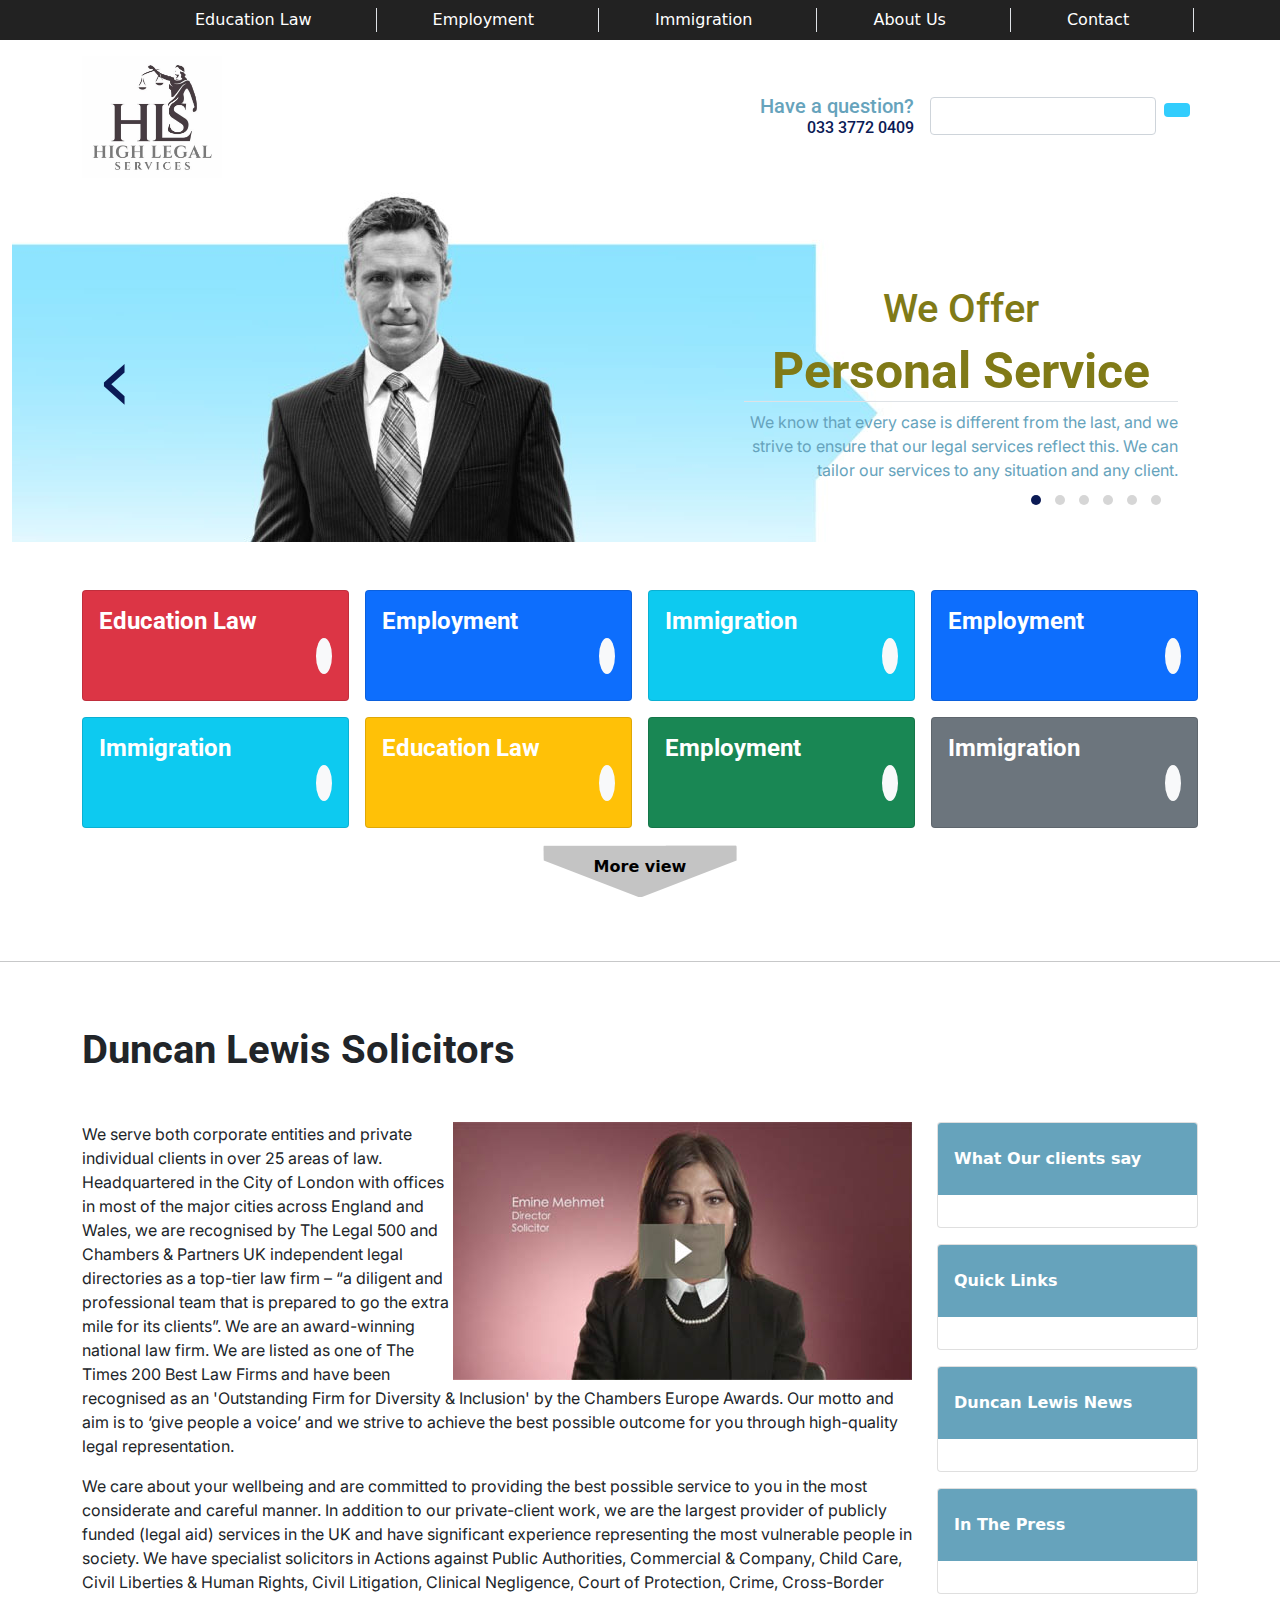
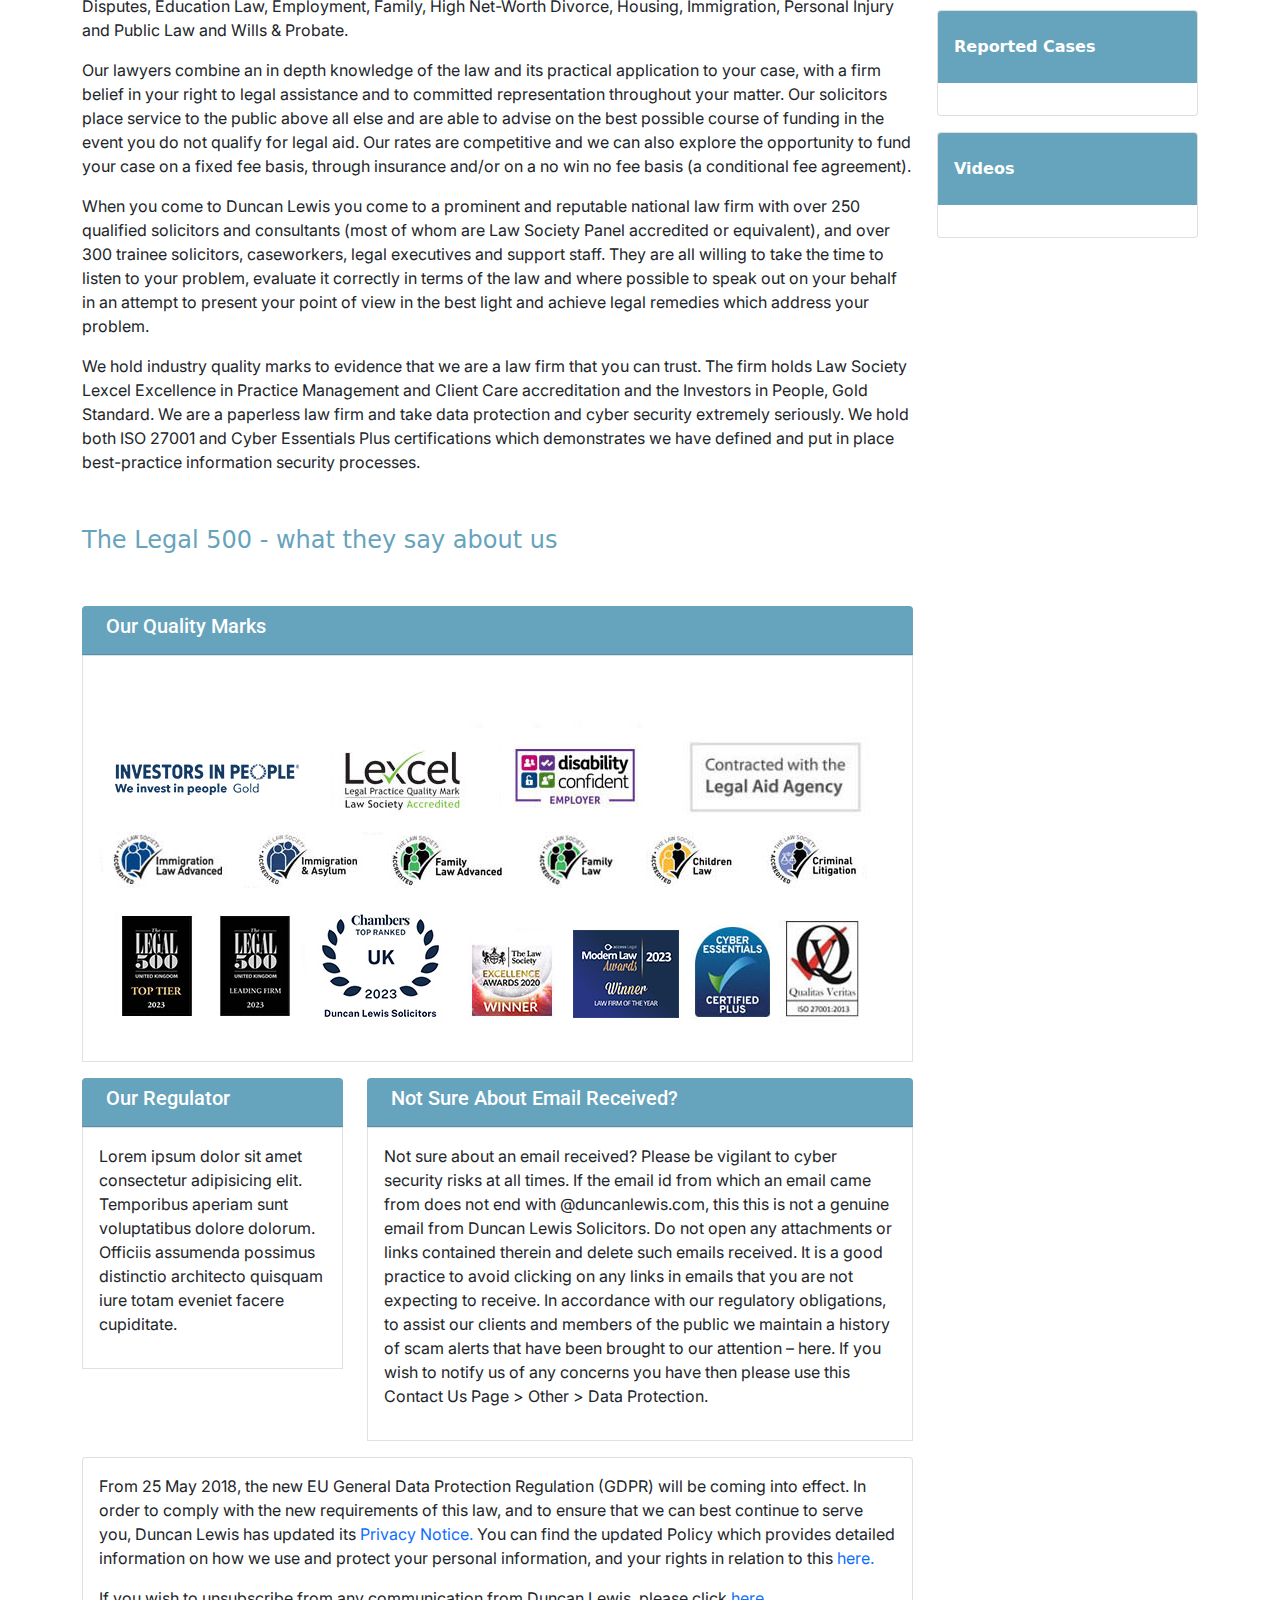
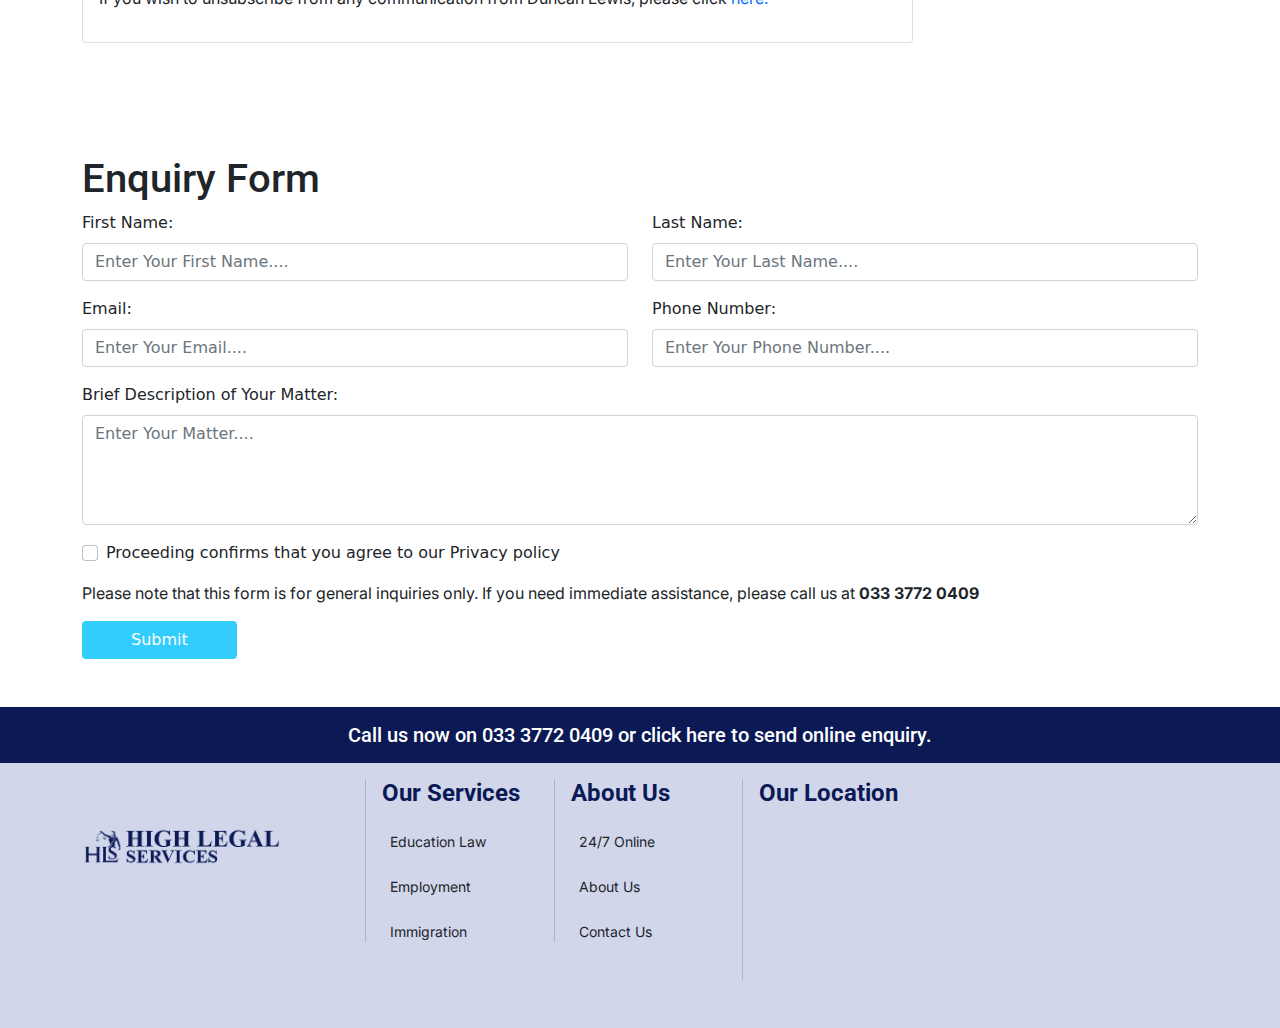
==== commit 34f1fe69: "Uploaded" ====
--- a/index.html
+++ b/index.html
@@ -45,6 +45,9 @@
                         </li>
                         <li class="nav-item px-5 border-end">
                             <a class="nav-link text-white py-0 pe-3" href="about-us.html">About Us</a>
+                        </li>
+                        <li class="nav-item px-5 border-end">
+                            <a class="nav-link text-white py-0 pe-3" href="contact-us.html">Contact</a>
                         </li>
                     </ul>
                 </div>
@@ -984,66 +987,41 @@
             </div>
         </div>
         <div class="container">
-            <div class="row">
-                <div class="col-6 col-sm-6 col-md-4 col-lg-2">
-                    <div class="border-end">
-                        <h5 class="text-dark-blue fw-bold fs-3">Our Social Network</h5>
-                        <div class="social-link">
-                            <a href="#" class="text-decoration-none text-dark-blue mx-md-3"><span class="rounded fs-1"><i class="fab fa-square-twitter"></i></span></a>
-                            <a href="#" class="text-decoration-none text-dark-blue mx-md-3"><span class="rounded fs-1"><i class="fab fa-square-youtube"></i></span></a>
-                            <a href="#" class="text-decoration-none text-dark-blue mx-md-3"><span class="rounded fs-1"><i class="fab fa-linkedin"></i></span></a>
-                            <a href="#" class="text-decoration-none text-dark-blue mx-md-3"><span class="rounded fs-1"><i class="fab fa-square-facebook"></i></span></a>
-                        </div>
-                    </div>
-                </div>
-                <div class="col-6 col-sm-6 col-md-4 col-lg-2">
-                    <div class="border-end">
-                        <h5 class="text-dark-blue fw-bold fs-4 mb-3">Our Services</h5>
-                        <p class="fs-10"><span class="me-2"><i class="fas fa-chevron-right"></i></span><a href="#" class="text-decoration-none text-dark">Services 1</a></p>
-                        <p class="fs-10"><span class="me-2"><i class="fas fa-chevron-right"></i></span><a href="#" class="text-decoration-none text-dark">Services 2</a></p>
-                        <p class="fs-10"><span class="me-2"><i class="fas fa-chevron-right"></i></span><a href="#" class="text-decoration-none text-dark">Services 3</a></p>
-                        <p class="fs-10"><span class="me-2"><i class="fas fa-chevron-right"></i></span><a href="#" class="text-decoration-none text-dark">Services 4</a></p>
-                        <p class="fs-10"><span class="me-2"><i class="fas fa-chevron-right"></i></span><a href="#" class="text-decoration-none text-dark">Services 5</a></p>
-                    </div>
-                </div>
-                <div class="col-6 col-sm-6 col-md-4 col-lg-2">
-                    <div class="border-end">
-                        <h5 class="text-dark-blue fw-bold fs-4 mb-3">About Us</h5>
-                        <p class="fs-10"><span class="me-2"><i class="fas fa-chevron-right"></i></span><a href="#" class="text-decoration-none text-dark">Contact Us</a></p>
-                        <p class="fs-10"><span class="me-2"><i class="fas fa-chevron-right"></i></span><a href="#" class="text-decoration-none text-dark">Contact Us</a></p>
-                        <p class="fs-10"><span class="me-2"><i class="fas fa-chevron-right"></i></span><a href="#" class="text-decoration-none text-dark">Our Staff</a></p>
-                        <p class="fs-10"><span class="me-2"><i class="fas fa-chevron-right"></i></span><a href="#" class="text-decoration-none text-dark">We Speak</a></p>
-                        <p class="fs-10"><span class="me-2"><i class="fas fa-chevron-right"></i></span><a href="#" class="text-decoration-none text-dark">Brochures</a></p>
-                    </div>
-                </div>
-                <div class="col-6 col-sm-6 col-md-4 col-lg-2">
-                    <div class="border-end">
-                        <h5 class="text-dark-blue fw-bold fs-4 mb-3">Offices In London</h5>
-                        <p class="fs-10"><span class="me-2"><i class="fas fa-chevron-right"></i></span><a href="#" class="text-decoration-none text-dark">Solicitor in Barnet</a></p>
-                        <p class="fs-10"><span class="me-2"><i class="fas fa-chevron-right"></i></span><a href="#" class="text-decoration-none text-dark">Solicitor in City of London</a></p>
-                        <p class="fs-10"><span class="me-2"><i class="fas fa-chevron-right"></i></span><a href="#" class="text-decoration-none text-dark">Solicitor in Croydon</a></p>
-                        <p class="fs-10"><span class="me-2"><i class="fas fa-chevron-right"></i></span><a href="#" class="text-decoration-none text-dark">Solicitor in Hackney</a></p>
-                        <p class="fs-10"><span class="me-2"><i class="fas fa-chevron-right"></i></span><a href="#" class="text-decoration-none text-dark">Solicitor in Harrow</a></p>
-                    </div>
-                </div>
-                <div class="col-6 col-sm-6 col-md-4 col-lg-2">
-                    <div class="border-end">
-                        <h5 class="text-dark-blue fw-bold fs-4 mb-3">Offices Outside London</h5>
-                        <p class="fs-10"><span class="me-2"><i class="fas fa-chevron-right"></i></span><a href="#" class="text-decoration-none text-dark">Solicitor in Bedford</a></p>
-                        <p class="fs-10"><span class="me-2"><i class="fas fa-chevron-right"></i></span><a href="#" class="text-decoration-none text-dark">Solicitor in Birmingham</a></p>
-                        <p class="fs-10"><span class="me-2"><i class="fas fa-chevron-right"></i></span><a href="#" class="text-decoration-none text-dark">Solicitor in Birstall</a></p>
-                        <p class="fs-10"><span class="me-2"><i class="fas fa-chevron-right"></i></span><a href="#" class="text-decoration-none text-dark">Solicitor in Bradford</a></p>
-                        <p class="fs-10"><span class="me-2"><i class="fas fa-chevron-right"></i></span><a href="#" class="text-decoration-none text-dark">Solicitor in Coventry</a></p>
-                    </div>
-                </div>
-                <div class="col-6 col-sm-6 col-md-4 col-lg-2">
-                    <div class="border-end">
-                        <h5 class="text-dark-blue fw-bold fs-4 mb-3">Offices Outside London</h5>
-                        <p class="fs-10"><span class="me-2"><i class="fas fa-chevron-right"></i></span><a href="#" class="text-decoration-none text-dark">Solicitor in Nottingham</a></p>
-                        <p class="fs-10"><span class="me-2"><i class="fas fa-chevron-right"></i></span><a href="#" class="text-decoration-none text-dark">Solicitor in Oxford</a></p>
-                        <p class="fs-10"><span class="me-2"><i class="fas fa-chevron-right"></i></span><a href="#" class="text-decoration-none text-dark">Solicitor in St. Albans</a></p>
-                        <p class="fs-10"><span class="me-2"><i class="fas fa-chevron-right"></i></span><a href="#" class="text-decoration-none text-dark">Solicitor in Swansea</a></p>
-                        <p class="fs-10"><span class="me-2"><i class="fas fa-chevron-right"></i></span><a href="#" class="text-decoration-none text-dark">Solicitor in Weymouth</a></p>
+            <div class="row g-3 text-center text-md-start">
+                <div class="col-12 col-sm-12 col-md-6 col-lg-3">
+                    <div class=" text-start mt-5 mb-3">
+                        <img src="./assets/images/HLS-logo-removebg-preview2.png" class="img-fluid w-75" alt="">
+                    </div>
+                    <div>
+                        <div class="social-link text-start">
+                            <a href="#" class="text-decoration-none text-dark-blue mx-md-2"><span class="rounded fs-3"><i class="fab fa-square-facebook"></i></span></a>
+                            <a href="#" class="text-decoration-none text-dark-blue mx-md-2"><span class="rounded fs-3"><i class="fab fa-linkedin"></i></span></a>
+                            <a href="#" class="text-decoration-none text-dark-blue mx-md-2"><span class="rounded fs-3"><i class="fab fa-square-twitter"></i></span></a>
+                            <a href="#" class="text-decoration-none text-dark-blue mx-md-2"><span class="rounded fs-3"><i class="fab fa-square-youtube"></i></span></a>
+                        </div>
+                    </div>
+                </div>
+                <div class="col-12 col-sm-12 col-md-6 col-lg-2">
+                    <div class="border-start ps-3">
+                        <h5 class="text-dark-blue fw-bold fs-4 mb-4">Our Services</h5>
+                        <p class="fs-14 mb-4"><span class="me-2"><i class="fas fa-chevron-right"></i></span><a href="education-law.html" class="text-decoration-none text-dark">Education Law</a></p>
+                        <p class="fs-14 mb-4"><span class="me-2"><i class="fas fa-chevron-right"></i></span><a href="employment.html" class="text-decoration-none text-dark">Employment</a></p>
+                        <p class="fs-14 mb-4"><span class="me-2"><i class="fas fa-chevron-right"></i></span><a href="immigration.html" class="text-decoration-none text-dark">Immigration</a></p>
+                    </div>
+                </div>
+                <div class="col-12 col-sm-12 col-md-6 col-lg-2">
+                    <div class="border-start ps-3">
+                        <h5 class="text-dark-blue fw-bold fs-4 mb-4">About Us</h5>
+                        <p class="fs-14 mb-4"><span class="me-2"><i class="fas fa-chevron-right"></i></span><a href="index page.png" class="text-decoration-none text-dark">24/7 Online</a></p>
+                        <p class="fs-14 mb-4"><span class="me-2"><i class="fas fa-chevron-right"></i></span><a href="about-us.html" class="text-decoration-none text-dark">About Us</a></p>
+                        <p class="fs-14 mb-4"><span class="me-2"><i class="fas fa-chevron-right"></i></span><a href="contact-us.html" class="text-decoration-none text-dark">Contact Us</a></p>
+                    </div>
+                </div>
+                <div class="col-12 col-sm-12 col-md-6 col-lg-5">
+                    <div class="border-start ps-3">
+                        <h5 class="text-dark-blue fw-bold fs-4 mb-3">Our Location</h5>
+                        <iframe src="https://www.google.com/maps/embed?pb=!1m18!1m12!1m3!1d9585003.820630355!2d-15.007782318107804!3d54.08990050948046!2m3!1f0!2f0!3f0!3m2!1i1024!2i768!4f13.1!3m3!1m2!1s0x25a3b1142c791a9%3A0xc4f8a0433288257a!2sUnited%20Kingdom!5e0!3m2!1sen!2s!4v1689598478842!5m2!1sen!2s"
+                            width="100%" height="150px" style="border:0;" allowfullscreen="" loading="lazy" referrerpolicy="no-referrer-when-downgrade"></iframe>
                     </div>
                 </div>
             </div>
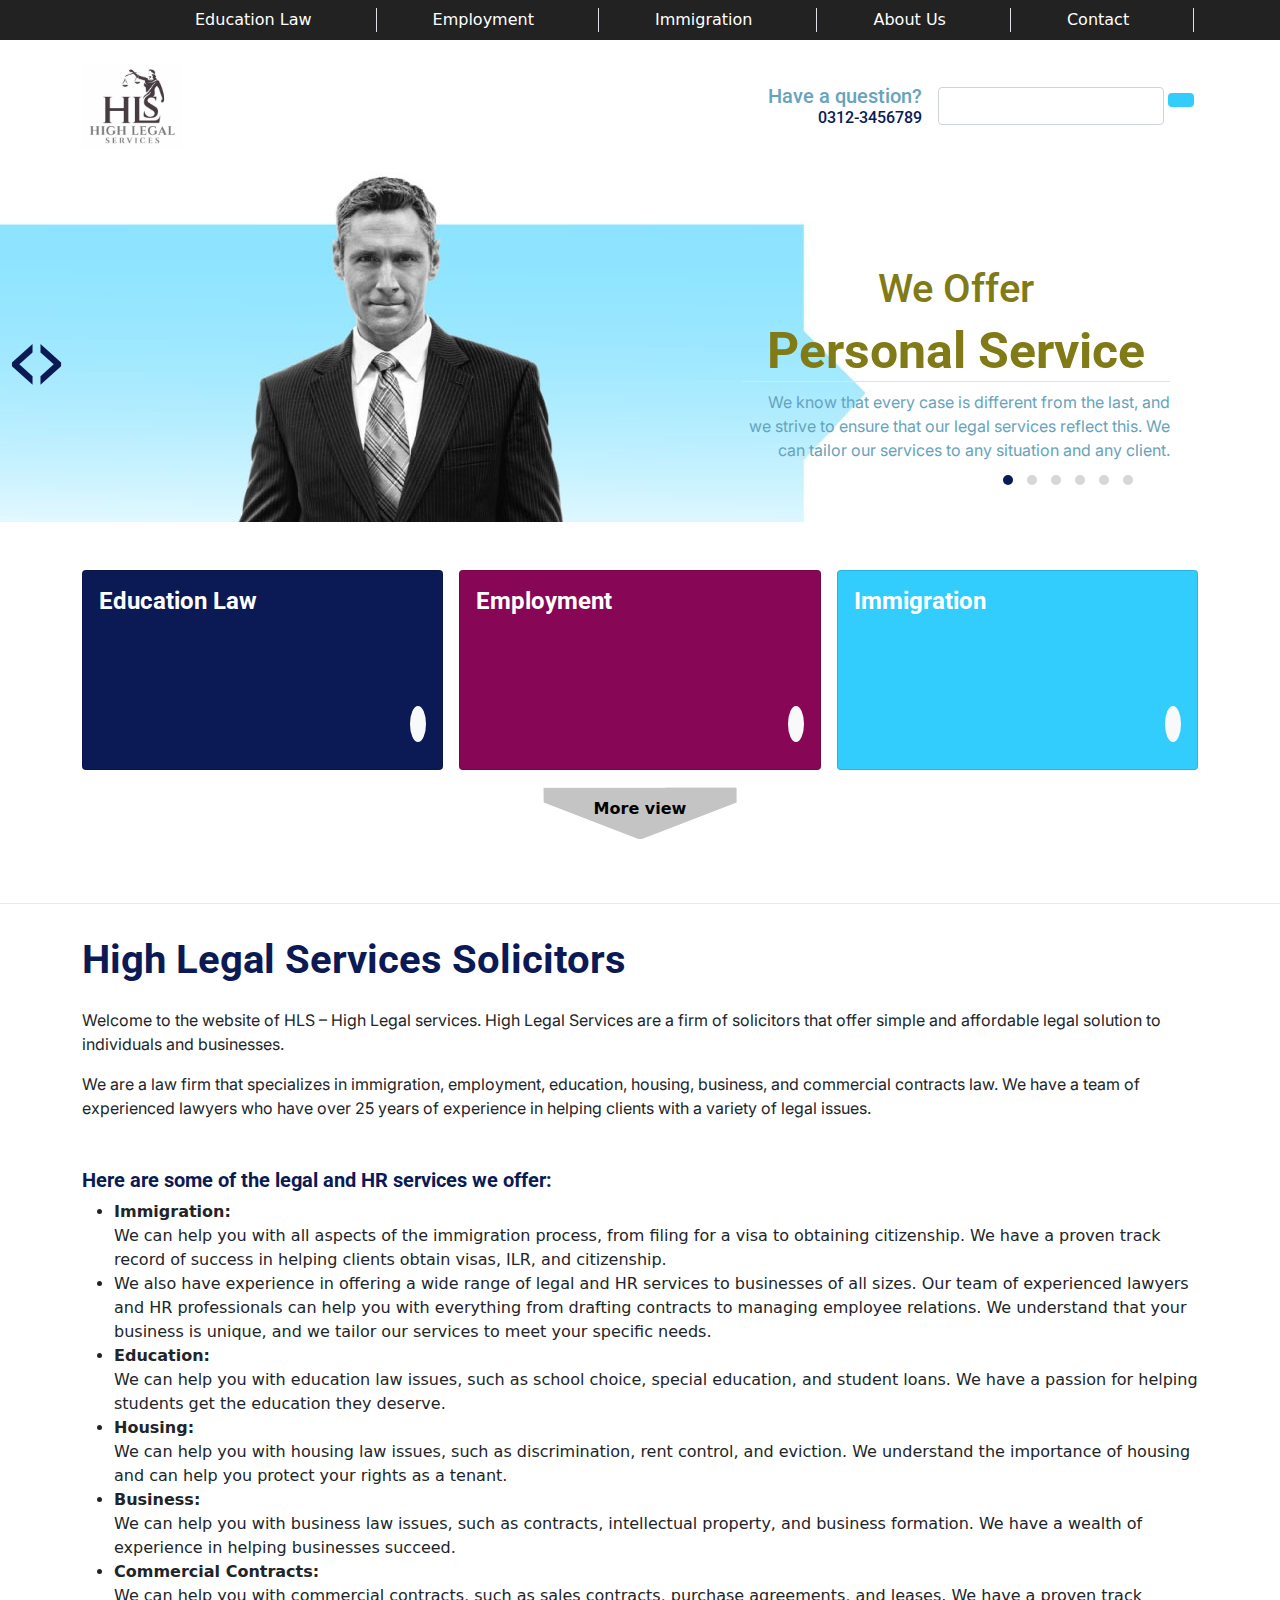
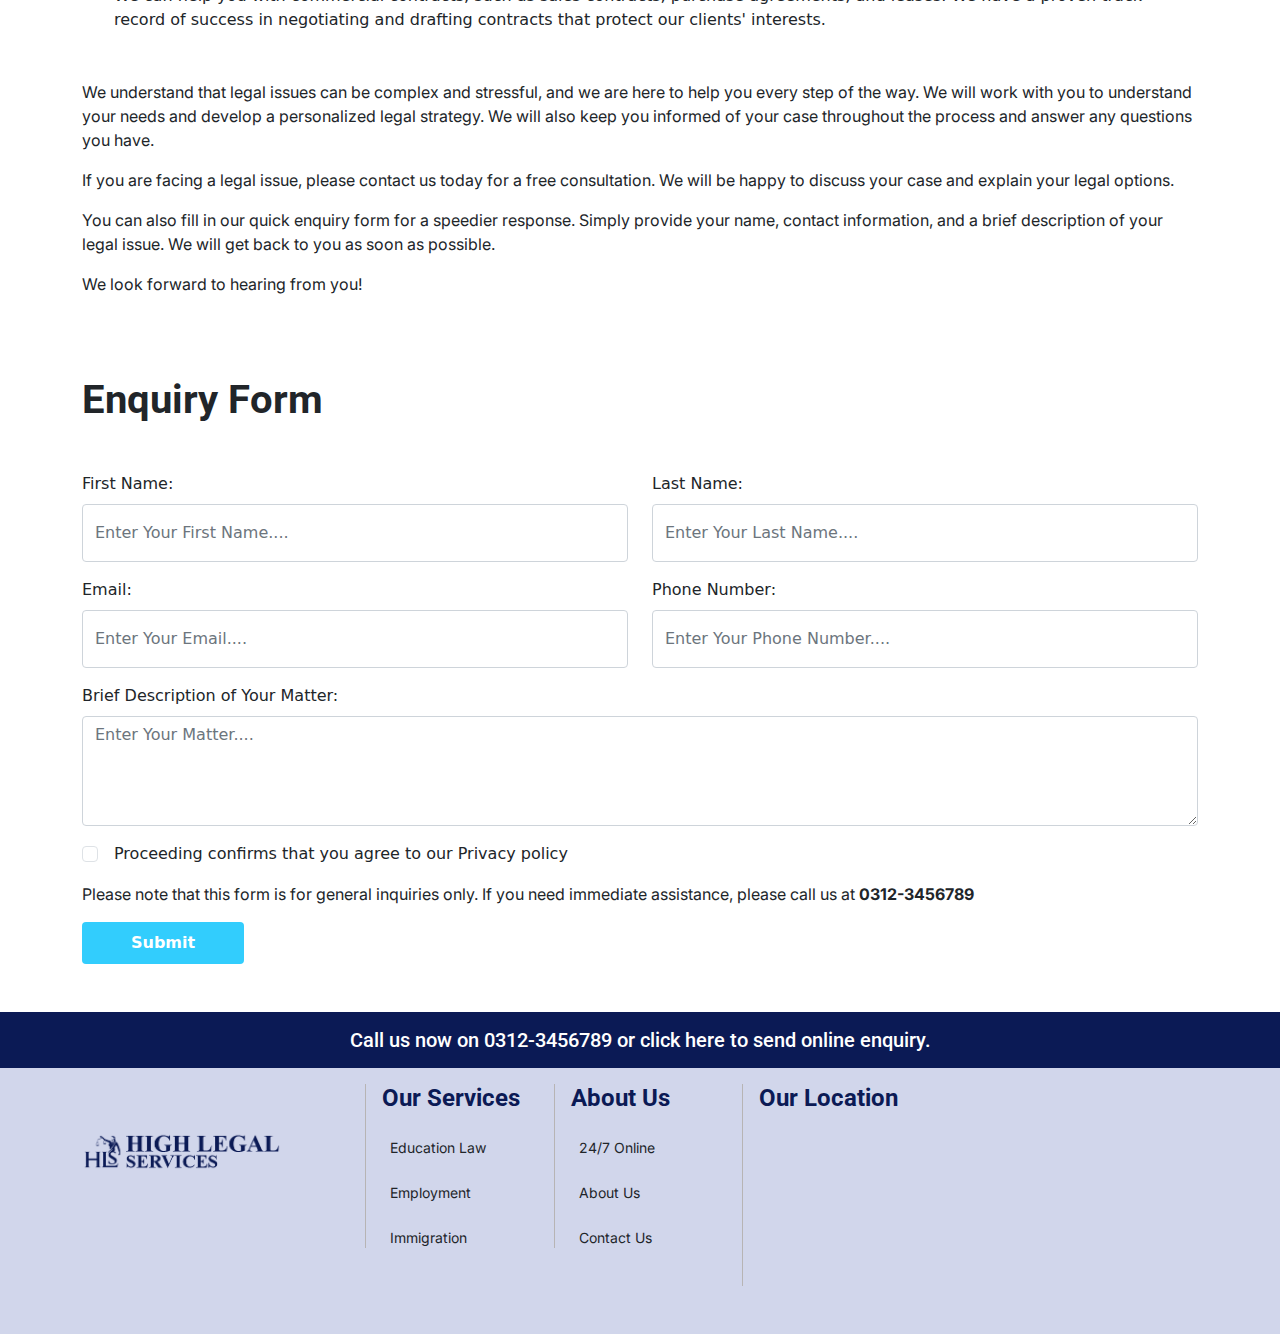
==== commit e416f05d: "Modifications" ====
--- a/index.html
+++ b/index.html
@@ -24,10 +24,10 @@
     <!-- ----header-start-from-here------ -->
     <header>
         <!-- navbar start from here  -->
-        <nav class="navbar navbar-expand-lg bg-nav_cus">
+        <nav class="navbar navbar-dark navbar-expand-lg bg-nav_cus">
             <div class="container">
-                <button class="navbar-toggler bg-white" type="button" data-bs-toggle="collapse" data-bs-target="#navbarSupportedContent" aria-controls="navbarSupportedContent" aria-expanded="false" aria-label="Toggle navigation">
-                        <span class="navbar-toggler-icon"></span>
+                <button class="navbar-toggler text-dark border" type="button" data-bs-toggle="collapse" data-bs-target="#navbarSupportedContent" aria-controls="navbarSupportedContent" aria-expanded="false" aria-label="Toggle navigation">
+                        <span class="navbar-toggler-icon text-dark"></span>
                     </button>
                 <div class="collapse navbar-collapse" id="navbarSupportedContent">
                     <ul class="navbar-nav me-auto mb-2 mb-lg-0 custom_nav">
@@ -60,7 +60,7 @@
                     <div>
                         <a href="#">
                             <div class="img_logo">
-                                <img src="./assets/images/logo-1.jpg" class="img-fluid w-50" alt="">
+                                <img src="./assets/images/logo-1.jpg" class="img-fluid" alt="">
                             </div>
                         </a>
                     </div>
@@ -70,12 +70,12 @@
                         <div class="d-flex align-items-center">
                             <div>
                                 <h5 class="fw-semibold mb-0 text-skyblue">Have a question?</h5>
-                                <h6 class="fw-semibold mb-0 text-end text-dark-blue"><span><i class="fas fa-phone me-2"></i></span>033 3772 0409</h6>
+                                <h6 class="fw-semibold mb-0 text-end text-dark-blue"><span><i class="fas fa-phone me-2"></i></span>0312-3456789</h6>
                             </div>
                             <div class="d-none d-md-block ps-3">
                                 <div class="input-group">
                                     <input type="text" class="form-control rounded" aria-label="Search">
-                                    <div class="input-group-append mx-2">
+                                    <div class="input-group-append mx-1">
                                         <button class="btn btn-skyblue" type="button"><span><fas class="fas fa-search"></fas></span></button>
                                     </div>
                                 </div>
@@ -91,8 +91,8 @@
     <!-- ---Hero-section-start-from-here---- -->
     <section>
         <div class="container-fluid">
-            <div class="row g-3">
-                <div class="col-12 col-sm-12 col-md-12 col-12">
+            <div class="row">
+                <div class="col-12 col-sm-12 col-md-12 col-lg-12 p-0">
                     <div class="custom_nav_slider">
                         <div class="owl-carousel owl-theme" id="copmanies">
                             <div class="item">
@@ -131,7 +131,6 @@
                                             </div>
                                         </div>
                                     </div>
-
                                 </div>
                             </div>
                             <div class="item">
@@ -152,7 +151,6 @@
                                             </div>
                                         </div>
                                     </div>
-
                                 </div>
                             </div>
                             <div class="item">
@@ -172,7 +170,6 @@
                                             </div>
                                         </div>
                                     </div>
-
                                 </div>
                             </div>
                             <div class="item">
@@ -192,7 +189,6 @@
                                             </div>
                                         </div>
                                     </div>
-
                                 </div>
                             </div>
                             <div class="item">
@@ -204,7 +200,7 @@
                                                     <div class="col-12 col-sm-12 col-md-6 col-lg-5">
                                                         <div>
                                                             <h2 class="text-end text-gold fs-40">We Offer</h2>
-                                                            <h1 class="fw-bold border-bottom text-center text-gold fs-50">Extensive Expertise</h1>
+                                                            <h1 class="fw-bold border-bottom text-start text-gold">Extensive Expertise</h1>
                                                             <p class="text-end text-skyblue">We offer services across a broad range of legal matters, with niche expertise in areas including Islamic law, Actions against the Police and Inquests.</p>
                                                         </div>
                                                     </div>
@@ -212,12 +208,12 @@
                                             </div>
                                         </div>
                                     </div>
-
                                 </div>
                             </div>
                         </div>
                     </div>
                 </div>
+            </div>
     </section>
     <!-- ---Hero-section-end-from-here---- -->
 
@@ -227,84 +223,70 @@
         <div class="container">
             <div class="row g-3">
                 <div class="col-12">
-                    <div class="">
+                    <div>
                         <div class="row g-3 justify-content-center align-items-center">
-                            <div class="col-6 col-sm-6 col-md-6 col-lg-3">
-                                <a href="#" class="text-decoration-none">
-                                    <div class="card bg-danger">
-                                        <div class="card-body">
-                                            <h4 class="text-white fw-bold">Education Law</h4>
-                                            <p class="text-end"><span class="bg-light rounded-circle p-2"><i class="fas fa-arrow-right"></i></span></p>
+                            <div class="col-12 col-sm-12 col-md-6 col-lg-4">
+                                <a href="education-law.html" class="text-decoration-none">
+                                    <div class="khan">
+                                        <div class="card-1">
+                                            <div class="card bg-dark-blue">
+                                                <div class="card-body">
+                                                    <h4 class="text-white fw-bold mb-5">Education Law</h4>
+                                                    <p class="text-end pt-5"><span class="bg-light rounded-circle p-2"><i class="fas fa-arrow-right"></i></span></p>
+                                                </div>
+                                            </div>
+                                        </div>
+                                        <div class="card-2 d-none">
+                                            <div class="card card-bg-img-1">
+                                                <div class="card-body p-0">
+                                                    <h4 class="text-white fw-bold text-center rounded-top bg-rgba mb-5 py-3">Education Law</h4>
+                                                    <p class="text-center pt-3"><span class="bg-light rounded-circle p-2"><i class="fas fa-arrow-right"></i></span></p>
+                                                </div>
+                                            </div>
                                         </div>
                                     </div>
                                 </a>
                             </div>
-                            <div class="col-6 col-sm-6 col-md-6 col-lg-3">
-                                <a href="#" class="text-decoration-none">
-                                    <div class="card bg-primary">
-                                        <div class="card-body">
-                                            <h4 class="text-white fw-bold">Employment</h4>
-                                            <p class="text-end"><span class="bg-light rounded-circle p-2"><i class="fas fa-arrow-right"></i></span></p>
+                            <div class="col-12 col-sm-12 col-md-6 col-lg-4">
+                                <a href="employment.html" class="text-decoration-none">
+                                    <div class="khan">
+                                        <div class="card-1">
+                                            <div class="card bg-purple">
+                                                <div class="card-body">
+                                                    <h4 class="text-white fw-bold mb-5">Employment</h4>
+                                                    <p class="text-end pt-5"><span class="bg-light rounded-circle p-2"><i class="fas fa-arrow-right"></i></span></p>
+                                                </div>
+                                            </div>
+                                        </div>
+                                        <div class="card-2 d-none">
+                                            <div class="card card-bg-img-2">
+                                                <div class="card-body p-0">
+                                                    <h4 class="text-white fw-bold text-center rounded-top bg-rgba mb-5 py-3">Education Law</h4>
+                                                    <p class="text-center pt-3"><span class="bg-light rounded-circle p-2"><i class="fas fa-arrow-right"></i></span></p>
+                                                </div>
+                                            </div>
                                         </div>
                                     </div>
                                 </a>
                             </div>
-                            <div class="col-6 col-sm-6 col-md-6 col-lg-3">
-                                <a href="#" class="text-decoration-none">
-                                    <div class="card bg-info">
-                                        <div class="card-body">
-                                            <h4 class="text-white fw-bold">Immigration</h4>
-                                            <p class="text-end"><span class="bg-light rounded-circle p-2"><i class="fas fa-arrow-right"></i></span></p>
-                                        </div>
-                                    </div>
-                                </a>
-                            </div>
-                            <div class="col-6 col-sm-6 col-md-6 col-lg-3">
-                                <a href="#" class="text-decoration-none">
-                                    <div class="card bg-primary">
-                                        <div class="card-body">
-                                            <h4 class="text-white fw-bold">Employment</h4>
-                                            <p class="text-end"><span class="bg-light rounded-circle p-2"><i class="fas fa-arrow-right"></i></span></p>
-                                        </div>
-                                    </div>
-                                </a>
-                            </div>
-                            <div class="col-6 col-sm-6 col-md-6 col-lg-3">
-                                <a href="#" class="text-decoration-none">
-                                    <div class="card bg-info">
-                                        <div class="card-body">
-                                            <h4 class="text-white fw-bold">Immigration</h4>
-                                            <p class="text-end"><span class="bg-light rounded-circle p-2"><i class="fas fa-arrow-right"></i></span></p>
-                                        </div>
-                                    </div>
-                                </a>
-                            </div>
-                            <div class="col-6 col-sm-6 col-md-6 col-lg-3">
-                                <a href="#" class="text-decoration-none">
-                                    <div class="card bg-warning">
-                                        <div class="card-body">
-                                            <h4 class="text-white fw-bold">Education Law</h4>
-                                            <p class="text-end"><span class="bg-light rounded-circle p-2"><i class="fas fa-arrow-right"></i></span></p>
-                                        </div>
-                                    </div>
-                                </a>
-                            </div>
-                            <div class="col-6 col-sm-6 col-md-6 col-lg-3">
-                                <a href="#" class="text-decoration-none">
-                                    <div class="card bg-success">
-                                        <div class="card-body">
-                                            <h4 class="text-white fw-bold">Employment</h4>
-                                            <p class="text-end"><span class="bg-light rounded-circle p-2"><i class="fas fa-arrow-right"></i></span></p>
-                                        </div>
-                                    </div>
-                                </a>
-                            </div>
-                            <div class="col-6 col-sm-6 col-md-6 col-lg-3">
-                                <a href="#" class="text-decoration-none">
-                                    <div class="card bg-secondary">
-                                        <div class="card-body">
-                                            <h4 class="text-white fw-bold">Immigration</h4>
-                                            <p class="text-end"><span class="bg-light rounded-circle p-2"><i class="fas fa-arrow-right"></i></span></p>
+                            <div class="col-12 col-sm-12 col-md-6 col-lg-4">
+                                <a href="immigration.html" class="text-decoration-none">
+                                    <div class="khan">
+                                        <div class="card-1">
+                                            <div class="card bg-blue">
+                                                <div class="card-body">
+                                                    <h4 class="text-white fw-bold mb-5">Immigration</h4>
+                                                    <p class="text-end pt-5"><span class="bg-light rounded-circle p-2"><i class="fas fa-arrow-right"></i></span></p>
+                                                </div>
+                                            </div>
+                                        </div>
+                                        <div class="card-2 d-none">
+                                            <div class="card card-bg-img-3 rounded-top">
+                                                <div class="card-body p-0">
+                                                    <h4 class="text-white fw-bold text-center rounded-top bg-rgba mb-5 py-3">Education Law</h4>
+                                                    <p class="text-center pt-3"><span class="bg-light rounded-circle p-2"><i class="fas fa-arrow-right"></i></span></p>
+                                                </div>
+                                            </div>
                                         </div>
                                     </div>
                                 </a>
@@ -319,99 +301,255 @@
         </div>
     </section>
     <!-- ---cards-section-end-from-here---- -->
-    <hr>
+
+    <hr class="text-blue">
+    <!-- ---content-section-start-from-here---- -->
+    <section>
+        <div class="container">
+            <div class="row g-3 justify-content-center">
+                <div class="col-12">
+                    <div class="">
+                        <h1 class="text-dark-blue fw-bold py-3">High Legal Services Solicitors</h1>
+                        <p>Welcome to the website of HLS – High Legal services. High Legal Services are a firm of solicitors that offer simple and affordable legal solution to individuals and businesses.</p>
+                        <p>We are a law firm that specializes in immigration, employment, education, housing, business, and commercial contracts law. We have a team of experienced lawyers who have over 25 years of experience in helping clients with a variety
+                            of legal issues.</p>
+                        <div class="my-5">
+                            <h5 class="fw-bold text-dark-blue">Here are some of the legal and HR services we offer:</h5>
+                            <ul>
+                                <li>
+                                    <strong>Immigration:</strong>
+                                    <br> We can help you with all aspects of the immigration process, from filing for a visa to obtaining citizenship. We have a proven track record of success in helping clients obtain visas, ILR, and citizenship.
+                                </li>
+                                <li>
+                                    We also have experience in offering a wide range of legal and HR services to businesses of all sizes. Our team of experienced lawyers and HR professionals can help you with everything from drafting contracts to managing employee relations. We understand
+                                    that your business is unique, and we tailor our services to meet your specific needs.
+                                </li>
+                                <li>
+                                    <strong>Education:</strong>
+                                    <br> We can help you with education law issues, such as school choice, special education, and student loans. We have a passion for helping students get the education they deserve.
+                                </li>
+                                <li>
+                                    <strong>Housing:</strong>
+                                    <br> We can help you with housing law issues, such as discrimination, rent control, and eviction. We understand the importance of housing and can help you protect your rights as a tenant.
+                                </li>
+                                <li>
+                                    <strong>Business:</strong>
+                                    <br> We can help you with business law issues, such as contracts, intellectual property, and business formation. We have a wealth of experience in helping businesses succeed.
+                                </li>
+                                <li>
+                                    <strong>Commercial Contracts:</strong>
+                                    <br> We can help you with commercial contracts, such as sales contracts, purchase agreements, and leases. We have a proven track record of success in negotiating and drafting contracts that protect our clients' interests.
+                                </li>
+                            </ul>
+                        </div>
+                        <p>We understand that legal issues can be complex and stressful, and we are here to help you every step of the way. We will work with you to understand your needs and develop a personalized legal strategy. We will also keep you informed
+                            of your case throughout the process and answer any questions you have.</p>
+                        <p>If you are facing a legal issue, please contact us today for a free consultation. We will be happy to discuss your case and explain your legal options.</p>
+                        <p>You can also fill in our quick enquiry form for a speedier response. Simply provide your name, contact information, and a brief description of your legal issue. We will get back to you as soon as possible.</p>
+                        <p>We look forward to hearing from you!</p>
+                    </div>
+                </div>
+                <div class="col-12 col-sm-12 col-md-12 col-lg-12">
+                    <div class="my-5">
+                        <!-- ---Enquiry-section-start-from-here---- -->
+                        <h1 class="fw-bold my-5">Enquiry Form</h1>
+                        <form action="#" method="POST">
+                            <div class="row">
+                                <div class="col-12 col-sm-12 col-md-4 col-lg-6">
+                                    <div class="mb-3">
+                                        <label for="name" class="form-label">First Name:</label>
+                                        <input type="text" class="form-control py-3" placeholder="Enter Your First Name...." id="name" name="name" required>
+                                    </div>
+                                </div>
+                                <div class="col-12 col-sm-12 col-md-4 col-lg-6">
+                                    <div class="mb-3">
+                                        <label for="name" class="form-label">Last Name:</label>
+                                        <input type="text" class="form-control py-3" placeholder="Enter Your Last Name...." id="name" name="name" required>
+                                    </div>
+                                </div>
+                                <div class="col-12 col-sm-12 col-md-4 col-lg-6">
+                                    <div class="mb-3">
+                                        <label for="email" class="form-label">Email:</label>
+                                        <input type="email" class="form-control py-3" placeholder="Enter Your Email...." id="email" name="email" required>
+                                    </div>
+                                </div>
+                                <div class="col-12 col-sm-12 col-md-4 col-lg-6">
+                                    <div class="mb-3">
+                                        <label for="phone" class="form-label">Phone Number:</label>
+                                        <input type="tel" class="form-control py-3" placeholder="Enter Your Phone Number...." id="phone" name="phone" required>
+                                    </div>
+                                </div>
+                                <div class="col-12 col-sm-12 col-md-12 col-lg-12">
+                                    <div class="mb-3">
+                                        <label for="description" class="form-label">Brief Description of Your Matter:</label>
+                                        <textarea class="form-control" id="description" name="description" placeholder="Enter Your Matter...." rows="4" required></textarea>
+                                    </div>
+                                </div>
+                            </div>
+                            <div class="mb-3 form-check">
+                                <input class="form-check-input me-md-3 border shadow-none" type="checkbox" value="" id="flexCheckDefault" required>
+                                <label class="form-check-label" for="privacy">Proceeding confirms that you agree to our Privacy policy</label>
+                            </div>
+                            <div class="mb-3">
+                                <p>Please note that this form is for general inquiries only. If you need immediate assistance, please call us at <strong>0312-3456789</strong>
+                                </p>
+                            </div>
+                            <button type="submit" class="btn btn-skyblue px-5 py-2 fw-bold">Submit</button>
+                        </form>
+                        <!-- ---Enquiry-section-start-from-here---- -->
+                    </div>
+                </div>
+            </div>
+        </div>
+    </section>
+    <!-- ---content-section-end-from-here---- -->
+
+
     <!-- ---News-section-start-from-here---- -->
-    <section class="py-5">
+    <!-- <section class="py-5">
         <div class="container">
             <div class="row">
                 <div class="col-12 col-sm-12 col-md-12 col-lg-12">
-                    <h1 class="mb-5 fw-bold">Duncan Lewis Solicitors</h1>
+                    <h1 class="mb-5 fw-bold">High Legal Services Solicitors</h1>
                 </div>
                 <div class="col-12 col-sm-12 col-md-9 col-lg-9">
-                    <div class="">
-                        <img src="./assets/images/HomeVideoImage.jpeg" class="img-fluid float-end" alt="">
-
-                        <p>
-                            We serve both corporate entities and private individual clients in over 25 areas of law. Headquartered in the City of London with offices in most of the major cities across England and Wales, we are recognised by The Legal 500 and Chambers & Partners
-                            UK independent legal directories as a top-tier law firm – “a diligent and professional team that is prepared to go the extra mile for its clients”. We are an award-winning national law firm. We are listed as one of The Times
-                            200 Best Law Firms and have been recognised as an 'Outstanding Firm for Diversity & Inclusion' by the Chambers Europe Awards. Our motto and aim is to ‘give people a voice’ and we strive to achieve the best possible outcome
-                            for you through high-quality legal representation.
-                        </p>
-                        <p>
-                            We care about your wellbeing and are committed to providing the best possible service to you in the most considerate and careful manner. In addition to our private-client work, we are the largest provider of publicly funded (legal aid) services in the
-                            UK and have significant experience representing the most vulnerable people in society. We have specialist solicitors in Actions against Public Authorities, Commercial & Company, Child Care, Civil Liberties & Human Rights, Civil
-                            Litigation, Clinical Negligence, Court of Protection, Crime, Cross-Border Disputes, Education Law, Employment, Family, High Net-Worth Divorce, Housing, Immigration, Personal Injury and Public Law and Wills & Probate.
-                        </p>
-                        <p>
-                            Our lawyers combine an in depth knowledge of the law and its practical application to your case, with a firm belief in your right to legal assistance and to committed representation throughout your matter. Our solicitors place service to the public above
-                            all else and are able to advise on the best possible course of funding in the event you do not qualify for legal aid. Our rates are competitive and we can also explore the opportunity to fund your case on a fixed fee basis,
-                            through insurance and/or on a no win no fee basis (a conditional fee agreement).
-                        </p>
-                        <p>
-                            When you come to Duncan Lewis you come to a prominent and reputable national law firm with over 250 qualified solicitors and consultants (most of whom are Law Society Panel accredited or equivalent), and over 300 trainee solicitors, caseworkers, legal
-                            executives and support staff. They are all willing to take the time to listen to your problem, evaluate it correctly in terms of the law and where possible to speak out on your behalf in an attempt to present your point of
-                            view in the best light and achieve legal remedies which address your problem.
-                        </p>
-                        <p>
-                            We hold industry quality marks to evidence that we are a law firm that you can trust. The firm holds Law Society Lexcel Excellence in Practice Management and Client Care accreditation and the Investors in People, Gold Standard. We are a paperless law
-                            firm and take data protection and cyber security extremely seriously. We hold both ISO 27001 and Cyber Essentials Plus certifications which demonstrates we have defined and put in place best-practice information security processes.
-                        </p>
-                        <div class="my-5">
-                            <a href="#" class="text-decoration-none text-skyblue fs-4">The Legal 500 - what they say about us</a>
+                    <div class="row g-3">
+                        <div class="col-12 col-sm-12 col-md-12 col-lg-12">
+                            <div class="">
+                                <img src="./assets/images/HomeVideoImage.jpeg" class="img-fluid float-end" alt="">
+
+                                <p>
+                                    We serve both corporate entities and private individual clients in over 25 areas of law. Headquartered in the City of London with offices in most of the major cities across England and Wales, we are recognised by The Legal 500 and Chambers & Partners
+                                    UK independent legal directories as a top-tier law firm – “a diligent and professional team that is prepared to go the extra mile for its clients”. We are an award-winning national law firm. We are listed as one of
+                                    The Times 200 Best Law Firms and have been recognised as an 'Outstanding Firm for Diversity & Inclusion' by the Chambers Europe Awards. Our motto and aim is to ‘give people a voice’ and we strive to achieve the best
+                                    possible outcome for you through high-quality legal representation.
+                                </p>
+                                <p>
+                                    We care about your wellbeing and are committed to providing the best possible service to you in the most considerate and careful manner. In addition to our private-client work, we are the largest provider of publicly funded (legal aid) services in the
+                                    UK and have significant experience representing the most vulnerable people in society. We have specialist solicitors in Actions against Public Authorities, Commercial & Company, Child Care, Civil Liberties & Human Rights,
+                                    Civil Litigation, Clinical Negligence, Court of Protection, Crime, Cross-Border Disputes, Education Law, Employment, Family, High Net-Worth Divorce, Housing, Immigration, Personal Injury and Public Law and Wills & Probate.
+                                </p>
+                                <p>
+                                    Our lawyers combine an in depth knowledge of the law and its practical application to your case, with a firm belief in your right to legal assistance and to committed representation throughout your matter. Our solicitors place service to the public above
+                                    all else and are able to advise on the best possible course of funding in the event you do not qualify for legal aid. Our rates are competitive and we can also explore the opportunity to fund your case on a fixed fee
+                                    basis, through insurance and/or on a no win no fee basis (a conditional fee agreement).
+                                </p>
+                                <p>
+                                    When you come to Duncan Lewis you come to a prominent and reputable national law firm with over 250 qualified solicitors and consultants (most of whom are Law Society Panel accredited or equivalent), and over 300 trainee solicitors, caseworkers, legal
+                                    executives and support staff. They are all willing to take the time to listen to your problem, evaluate it correctly in terms of the law and where possible to speak out on your behalf in an attempt to present your point
+                                    of view in the best light and achieve legal remedies which address your problem.
+                                </p>
+                                <p>
+                                    We hold industry quality marks to evidence that we are a law firm that you can trust. The firm holds Law Society Lexcel Excellence in Practice Management and Client Care accreditation and the Investors in People, Gold Standard. We are a paperless law
+                                    firm and take data protection and cyber security extremely seriously. We hold both ISO 27001 and Cyber Essentials Plus certifications which demonstrates we have defined and put in place best-practice information security
+                                    processes.
+                                </p>
+                                <div class="my-5">
+                                    <a href="#" class="text-decoration-none text-skyblue fs-4">The Legal 500 - what they say about us</a>
+                                </div>
+                                <div class="my-3">
+                                    <div class="card border-0">
+                                        <div class="card-header bg-skyblue text-white rounded-top px-4 w-100">
+                                            <h5>Our Quality Marks <span class="ms-3"><i class="fas fa-award"></i></span></h5>
+                                        </div>
+                                        <div class="card-body border">
+                                            <div class="mt-5">
+                                                <img src="./assets/images/Law-Logos.jpeg" class="img-fluid" alt="">
+                                            </div>
+                                        </div>
+                                    </div>
+                                </div>
+                                <div class="">
+                                    <div class="row">
+                                        <div class="col-12 col-sm-12 col-md-4 col-lg-4">
+                                            <div class="card border-0">
+                                                <div class="card-header bg-skyblue text-white rounded-top px-4">
+                                                    <h5>Our Regulator <span class="ms-3"><i class="fas fa-award"></i></span></h5>
+                                                </div>
+                                                <div class="card-body border">
+                                                    <p>Lorem ipsum dolor sit amet consectetur adipisicing elit. Temporibus aperiam sunt voluptatibus dolore dolorum. Officiis assumenda possimus distinctio architecto quisquam iure totam eveniet facere cupiditate.</p>
+                                                </div>
+                                            </div>
+                                        </div>
+                                        <div class="col-12 col-sm-12 col-md-8 col-lg-8">
+                                            <div class="card border-0">
+                                                <div class="card-header bg-skyblue text-white rounded-top px-4">
+                                                    <h5>Not Sure About Email Received? <span class="ms-3"><i class="fas fa-award"></i></span></h5>
+                                                </div>
+                                                <div class="card-body border">
+                                                    <p>Not sure about an email received? Please be vigilant to cyber security risks at all times. If the email id from which an email came from does not end with @duncanlewis.com, this this is not a genuine
+                                                        email from Duncan Lewis Solicitors. Do not open any attachments or links contained therein and delete such emails received. It is a good practice to avoid clicking on any links in emails that you
+                                                        are not expecting to receive. In accordance with our regulatory obligations, to assist our clients and members of the public we maintain a history of scam alerts that have been brought to our attention
+                                                        – here. If you wish to notify us of any concerns you have then please use this Contact Us Page > Other > Data Protection.</p>
+                                                </div>
+                                            </div>
+                                        </div>
+                                        <div class="col-12">
+                                            <div class="my-3">
+                                                <div class="card">
+                                                    <div class="card-body">
+                                                        <p>
+                                                            From 25 May 2018, the new EU General Data Protection Regulation (GDPR) will be coming into effect. In order to comply with the new requirements of this law, and to ensure that we can best continue to serve you, Duncan Lewis has updated its
+                                                            <a href="#" class="text-decoration-none">Privacy Notice.</a> You can find the updated Policy which provides detailed information on how we use and protect your personal information, and your
+                                                            rights in relation to this
+                                                            <a href="#" class="text-decoration-none">here.</a>
+                                                        </p>
+                                                        <p>If you wish to unsubscribe from any communication from Duncan Lewis, please click <a href="#" class="text-decoration-none">here.</a></p>
+                                                    </div>
+                                                </div>
+                                            </div>
+                                        </div>
+                                    </div>
+                                </div>
+                            </div>
                         </div>
-                        <div class="my-3">
-                            <div class="card border-0">
-                                <div class="card-header bg-skyblue text-white rounded-top px-4 w-100">
-                                    <h5>Our Quality Marks <span class="ms-3"><i class="fas fa-award"></i></span></h5>
-                                </div>
-                                <div class="card-body border">
-                                    <div class="mt-5">
-                                        <img src="./assets/images/Law-Logos.jpeg" class="img-fluid" alt="">
-                                    </div>
-                                </div>
-                            </div>
-                        </div>
-                        <div class="">
-                            <div class="row">
-                                <div class="col-12 col-sm-12 col-md-4 col-lg-4">
-                                    <div class="card border-0">
-                                        <div class="card-header bg-skyblue text-white rounded-top px-4">
-                                            <h5>Our Regulator <span class="ms-3"><i class="fas fa-award"></i></span></h5>
-                                        </div>
-                                        <div class="card-body border">
-                                            <p>Lorem ipsum dolor sit amet consectetur adipisicing elit. Temporibus aperiam sunt voluptatibus dolore dolorum. Officiis assumenda possimus distinctio architecto quisquam iure totam eveniet facere cupiditate.</p>
-                                        </div>
-                                    </div>
-                                </div>
-                                <div class="col-12 col-sm-12 col-md-8 col-lg-8">
-                                    <div class="card border-0">
-                                        <div class="card-header bg-skyblue text-white rounded-top px-4">
-                                            <h5>Not Sure About Email Received? <span class="ms-3"><i class="fas fa-award"></i></span></h5>
-                                        </div>
-                                        <div class="card-body border">
-                                            <p>Not sure about an email received? Please be vigilant to cyber security risks at all times. If the email id from which an email came from does not end with @duncanlewis.com, this this is not a genuine email from
-                                                Duncan Lewis Solicitors. Do not open any attachments or links contained therein and delete such emails received. It is a good practice to avoid clicking on any links in emails that you are not expecting
-                                                to receive. In accordance with our regulatory obligations, to assist our clients and members of the public we maintain a history of scam alerts that have been brought to our attention – here. If you wish
-                                                to notify us of any concerns you have then please use this Contact Us Page > Other > Data Protection.</p>
-                                        </div>
-                                    </div>
-                                </div>
-                                <div class="col-12">
-                                    <div class="my-3">
-                                        <div class="card">
-                                            <div class="card-body">
-                                                <p>
-                                                    From 25 May 2018, the new EU General Data Protection Regulation (GDPR) will be coming into effect. In order to comply with the new requirements of this law, and to ensure that we can best continue to serve you, Duncan Lewis has updated its
-                                                    <a href="#" class="text-decoration-none">Privacy Notice.</a> You can find the updated Policy which provides detailed information on how we use and protect your personal information, and your rights in
-                                                    relation to this
-                                                    <a href="#" class="text-decoration-none">here.</a>
-                                                </p>
-                                                <p>If you wish to unsubscribe from any communication from Duncan Lewis, please click <a href="#" class="text-decoration-none">here.</a></p>
-                                            </div>
-                                        </div>
-                                    </div>
-                                </div>
-                            </div>
+                        <div class="col-12 col-sm-12 col-md-12 col-lg-12">
+                            ---Enquiry-section-start-from-here----
+                            <h1 class="fw-bold my-5">Enquiry Form</h1>
+                            <form action="#" method="POST">
+                                <div class="row">
+                                    <div class="col-12 col-sm-12 col-md-4 col-lg-6">
+                                        <div class="mb-3">
+                                            <label for="name" class="form-label">First Name:</label>
+                                            <input type="text" class="form-control py-3" placeholder="Enter Your First Name...." id="name" name="name" required>
+                                        </div>
+                                    </div>
+                                    <div class="col-12 col-sm-12 col-md-4 col-lg-6">
+                                        <div class="mb-3">
+                                            <label for="name" class="form-label">Last Name:</label>
+                                            <input type="text" class="form-control py-3" placeholder="Enter Your Last Name...." id="name" name="name" required>
+                                        </div>
+                                    </div>
+                                    <div class="col-12 col-sm-12 col-md-4 col-lg-6">
+                                        <div class="mb-3">
+                                            <label for="email" class="form-label">Email:</label>
+                                            <input type="email" class="form-control py-3" placeholder="Enter Your Email...." id="email" name="email" required>
+                                        </div>
+                                    </div>
+                                    <div class="col-12 col-sm-12 col-md-4 col-lg-6">
+                                        <div class="mb-3">
+                                            <label for="phone" class="form-label">Phone Number:</label>
+                                            <input type="tel" class="form-control py-3" placeholder="Enter Your Phone Number...." id="phone" name="phone" required>
+                                        </div>
+                                    </div>
+                                    <div class="col-12 col-sm-12 col-md-12 col-lg-12">
+                                        <div class="mb-3">
+                                            <label for="description" class="form-label">Brief Description of Your Matter:</label>
+                                            <textarea class="form-control" id="description" name="description" placeholder="Enter Your Matter...." rows="4" required></textarea>
+                                        </div>
+                                    </div>
+                                </div>
+                                <div class="mb-3 form-check">
+                                    <input class="form-check-input me-md-3 border shadow-none" type="checkbox" value="" id="flexCheckDefault" required>
+                                    <label class="form-check-label" for="privacy">Proceeding confirms that you agree to our Privacy policy</label>
+                                </div>
+                                <div class="mb-3">
+                                    <p>Please note that this form is for general inquiries only. If you need immediate assistance, please call us at <strong>0312-3456789</strong>
+                                    </p>
+                                </div>
+                                <button type="submit" class="btn btn-skyblue px-5 py-2 fw-bold">Submit</button>
+                            </form>
+                            ---Enquiry-section-start-from-here----
                         </div>
                     </div>
                 </div>
@@ -921,79 +1059,81 @@
                 </div>
             </div>
         </div>
-    </section>
+    </section> -->
     <!-- ---News-section-end-from-here---- -->
 
-    <!-- ---Enquiry-section-start-from-here---- -->
-    <section class="my-5">
+    <!-- <section class="py-5">
         <div class="container">
-            <h1>Enquiry Form</h1>
-            <form action="#" method="POST">
-                <div class="row">
-                    <div class="col-12 col-sm-12 col-md-4 col-lg-6">
+            <div class="row">
+                <div class="col-12 col-sm-12 col-md-12 col-lg-12">
+                    ---Enquiry-section-start-from-here---- 
+                    <h1 class="fw-bold my-5">Enquiry Form</h1>
+                    <form action="#" method="POST">
+                        <div class="row">
+                            <div class="col-12 col-sm-12 col-md-4 col-lg-6">
+                                <div class="mb-3">
+                                    <label for="name" class="form-label">First Name:</label>
+                                    <input type="text" class="form-control py-3" placeholder="Enter Your First Name...." id="name" name="name" required>
+                                </div>
+                            </div>
+                            <div class="col-12 col-sm-12 col-md-4 col-lg-6">
+                                <div class="mb-3">
+                                    <label for="name" class="form-label">Last Name:</label>
+                                    <input type="text" class="form-control py-3" placeholder="Enter Your Last Name...." id="name" name="name" required>
+                                </div>
+                            </div>
+                            <div class="col-12 col-sm-12 col-md-4 col-lg-6">
+                                <div class="mb-3">
+                                    <label for="email" class="form-label">Email:</label>
+                                    <input type="email" class="form-control py-3" placeholder="Enter Your Email...." id="email" name="email" required>
+                                </div>
+                            </div>
+                            <div class="col-12 col-sm-12 col-md-4 col-lg-6">
+                                <div class="mb-3">
+                                    <label for="phone" class="form-label">Phone Number:</label>
+                                    <input type="tel" class="form-control py-3" placeholder="Enter Your Phone Number...." id="phone" name="phone" required>
+                                </div>
+                            </div>
+                            <div class="col-12 col-sm-12 col-md-12 col-lg-12">
+                                <div class="mb-3">
+                                    <label for="description" class="form-label">Brief Description of Your Matter:</label>
+                                    <textarea class="form-control" id="description" name="description" placeholder="Enter Your Matter...." rows="4" required></textarea>
+                                </div>
+                            </div>
+                        </div>
+                        <div class="mb-3 form-check">
+                            <input class="form-check-input me-md-3 border shadow-none" type="checkbox" value="" id="flexCheckDefault" required>
+                            <label class="form-check-label" for="privacy">Proceeding confirms that you agree to our Privacy policy</label>
+                        </div>
                         <div class="mb-3">
-                            <label for="name" class="form-label">First Name:</label>
-                            <input type="text" class="form-control" placeholder="Enter Your First Name...." id="name" name="name" required>
+                            <p>Please note that this form is for general inquiries only. If you need immediate assistance, please call us at <strong>0312-3456789</strong>
+                            </p>
                         </div>
-                    </div>
-                    <div class="col-12 col-sm-12 col-md-4 col-lg-6">
-                        <div class="mb-3">
-                            <label for="name" class="form-label">Last Name:</label>
-                            <input type="text" class="form-control" placeholder="Enter Your Last Name...." id="name" name="name" required>
-                        </div>
-                    </div>
-                    <div class="col-12 col-sm-12 col-md-4 col-lg-6">
-                        <div class="mb-3">
-                            <label for="email" class="form-label">Email:</label>
-                            <input type="email" class="form-control" placeholder="Enter Your Email...." id="email" name="email" required>
-                        </div>
-                    </div>
-                    <div class="col-12 col-sm-12 col-md-4 col-lg-6">
-                        <div class="mb-3">
-                            <label for="phone" class="form-label">Phone Number:</label>
-                            <input type="tel" class="form-control" placeholder="Enter Your Phone Number...." id="phone" name="phone" required>
-                        </div>
-                    </div>
-                    <div class="col-12 col-sm-12 col-md-12 col-lg-12">
-                        <div class="mb-3">
-                            <label for="description" class="form-label">Brief Description of Your Matter:</label>
-                            <textarea class="form-control" id="description" name="description" placeholder="Enter Your Matter...." rows="4" required></textarea>
-                        </div>
-                    </div>
-                </div>
-
-                <div class="mb-3 form-check">
-                    <input type="checkbox" class="form-check-input" id="privacy" name="privacy" required>
-                    <label class="form-check-label" for="privacy">Proceeding confirms that you agree to our Privacy policy</label>
-                </div>
-                <div class="mb-3">
-                    <p>Please note that this form is for general inquiries only. If you need immediate assistance, please call us at <strong>033 3772 0409</strong>
-                    </p>
-                </div>
-                <button type="submit" class="btn btn-skyblue px-5">Submit</button>
-            </form>
+                        <button type="submit" class="btn btn-skyblue px-5 py-2 fw-bold">Submit</button>
+                    </form>
+                    --Enquiry-section-start-from-here---- --
+                </div>
+            </div>
         </div>
-    </section>
-    <!-- ---Enquiry-section-end-from-here---- -->
-
+    </section> -->
 
     <!-- ----footer-start-from-here---- -->
     <footer class="bg-footer pb-5">
         <div class="container-fluid">
             <div class="row">
                 <div class="col-12 p-0">
-                    <h5 class="text-center bg-dark-blue text-white py-3 mb-3">Call us now on 033 3772 0409 or click <a href="#" class="text-decoration-none text-white">here to send online enquiry.</a></h5>
+                    <h5 class="text-center bg-dark-blue text-white py-3 mb-3">Call us now on 0312-3456789 or click <a href="#" class="text-decoration-none text-white">here to send online enquiry.</a></h5>
                 </div>
             </div>
         </div>
         <div class="container">
             <div class="row g-3 text-center text-md-start">
                 <div class="col-12 col-sm-12 col-md-6 col-lg-3">
-                    <div class=" text-start mt-5 mb-3">
+                    <div class="text-center text-md-start mt-5 mb-3">
                         <img src="./assets/images/HLS-logo-removebg-preview2.png" class="img-fluid w-75" alt="">
                     </div>
                     <div>
-                        <div class="social-link text-start">
+                        <div class="social-link text-center text-md-start">
                             <a href="#" class="text-decoration-none text-dark-blue mx-md-2"><span class="rounded fs-3"><i class="fab fa-square-facebook"></i></span></a>
                             <a href="#" class="text-decoration-none text-dark-blue mx-md-2"><span class="rounded fs-3"><i class="fab fa-linkedin"></i></span></a>
                             <a href="#" class="text-decoration-none text-dark-blue mx-md-2"><span class="rounded fs-3"><i class="fab fa-square-twitter"></i></span></a>
@@ -1027,7 +1167,6 @@
             </div>
         </div>
     </footer>
-
     <!-- ----footer-end-from-here---- -->
 
 
--- a/assets/css/style.css
+++ b/assets/css/style.css
@@ -168,6 +168,7 @@
 .btn-skyblue:hover:focus {
     border: 1px solid var(--color-blue);
     color: var(--color-blue);
+    background: transparent;
 }
 
 .text-gold {
@@ -364,13 +365,45 @@
     background: #66a3bc !important;
 }
 
-@media(min-width:768px) {
+
+/* @media(min-width:1200px) {
     .custom_nav_slider .owl-nav {
         position: absolute;
         font-size: 90px;
         top: 30%;
         color: #0b1a55;
     }
+    .custom_nav_slider .owl-nav .owl-next {
+        position: absolute;
+        left: 1950px;
+    }
+    .custom_nav_slider .owl-nav .owl-prev {
+        position: absolute;
+        left: 400px;
+    }
+    .custom_nav_slider .owl-dots {
+        position: absolute;
+        right: 628px;
+        top: 85%;
+    }
+}
+
+@media(max-width:1199.98px) {
+    .custom_nav_slider .owl-nav .owl-next {
+        position: absolute;
+        left: 1000px;
+    }
+} */
+
+
+/* 
+@media(min-width:768px) {
+    .custom_nav_slider .owl-nav {
+        position: absolute;
+        font-size: 90px;
+        top: 30%;
+        color: #0b1a55;
+    }
     .custom_nav_slider .owl-dots {
         position: absolute;
         right: 8%;
@@ -378,19 +411,11 @@
     }
     .custom_nav_slider .owl-nav .owl-prev {
         position: absolute;
-        left: 5rem;
+        left: 50px;
     }
     .custom_nav_slider .owl-nav .owl-next {
         position: absolute;
-        left: 87rem;
-    }
-    .img_logo {
-        width: 280px !important;
-        height: 120px !important;
-    }
-    .img_logo2 {
-        width: 280px !important;
-        height: 70px !important;
+        left: 1450px;
     }
     .employment_law_slider .owl-nav {
         top: 20%;
@@ -408,7 +433,90 @@
     .owl-dots {
         display: block !important;
     }
-}
+} */
+
+.img_logo {
+    width: 100px !important;
+    height: 100px !important;
+}
+
+.img_logo img {
+    width: 100% !important;
+    height: 100% !important;
+    object-fit: contain;
+}
+
+.img_logo2 {
+    width: 100% !important;
+    height: 70px !important;
+}
+
+.img_logo2 img {
+    width: 70px !important;
+    height: 100% !important;
+    object-fit: contain;
+}
+
+.bg-rgba {
+    background-color: rgba(0, 0, 0, .5) !important;
+}
+
+.bg-rgba2 {
+    background-color: rgba(38, 75, 99, 0.5) !important;
+}
+
+.bg-rgba3 {
+    background-color: rgba(99, 38, 82, 0.5) !important;
+}
+
+.khan .card {
+    width: 100%;
+    height: 200px !important;
+}
+
+.khan:hover .card-1 {
+    display: none !important;
+    transition: all 0.3s ease-out;
+}
+
+.khan:hover .card-2 {
+    display: block !important;
+    transition: all 0.3s ease-in;
+}
+
+.card-bg-img-1 {
+    background: url(../images/Education-Law-thumb.jpg);
+    width: 100%;
+    height: 110px;
+    background-repeat: no-repeat;
+    background-size: cover;
+}
+
+.card-bg-img-2 {
+    background: url(../images/Employment-thumb.jpeg);
+    width: 100%;
+    height: 110px;
+    background-repeat: no-repeat;
+    background-size: cover;
+}
+
+.card-bg-img-3 {
+    background: url(../images/Business-Immigration-thumb.jpg);
+    width: 100%;
+    height: 110px;
+    background-repeat: no-repeat;
+    background-size: cover;
+}
+
+.custom_textarea {
+    min-height: 200px;
+}
+
+
+/* header css  start from here  */
+
+
+/* ---styling-slider-start-from-here------ */
 
 .employment_law_slider .owl-nav .owl-next:hover,
 .employment_law_slider .owl-nav .owl-next:focus,
@@ -426,6 +534,9 @@
     color: var(--dark-grey) !important;
 }
 
+
+/* --------Home/Index-page-slider-start-form-here--- */
+
 .custom_nav_slider .owl-nav {
     font-size: 90px;
     color: #0b1a55;
@@ -435,16 +546,33 @@
     background: #0b1a55 !important;
 }
 
-.bg-rgba {
-    background-color: rgba(0, 0, 0, .5) !important;
-}
-
-.bg-rgba2 {
-    background-color: rgba(38, 75, 99, 0.5) !important;
-}
-
-.bg-rgba3 {
-    background-color: rgba(99, 38, 82, 0.5) !important;
+.custom_nav_slider .owl-carousel .owl-nav {
+    position: absolute !important;
+    top: 30% !important;
+}
+
+.custom_nav_slider .owl-carousel .owl-prev {
+    position: absolute !important;
+    left: 0 !important;
+}
+
+.custom_nav_slider .owl-carousel .owl-next {
+    position: absolute !important;
+    right: -100px !important;
+    left: 0;
+}
+
+.custom_nav_slider .owl-carousel .owl-dots {
+    position: absolute;
+    right: 140px;
+    top: 85%;
+}
+
+
+/* --------Education-Law-page-slider-start-form-here--- */
+
+.education_law_slider .owl-dots .owl-dot.active span {
+    background: #0b1a55 !important;
 }
 
 .education_law_slider .owl-nav {
@@ -455,10 +583,11 @@
 }
 
 .education_law_slider .owl-nav .owl-next {
-    position: absolute;
-    left: 90rem;
-    font-size: 90px;
-    color: #0b1a55 !important;
+    right: 0 !important;
+}
+
+.education_law_slider .owl-nav .owl-prev {
+    left: 0 !important;
 }
 
 .education_law_slider .owl-dots {
@@ -468,71 +597,34 @@
     font-size: 40px;
 }
 
-.education_law_slider .owl-dots .owl-dot.active span {
-    background: var(--color-purples) !important;
-}
+
+/* --------Employment-page-slider-start-form-here--- */
 
 .employment_law_slider .owl-nav {
     position: absolute;
+    top: 30%;
     font-size: 90px;
     color: var(--color-purples) !important;
 }
 
 .employment_law_slider .owl-nav .owl-next {
-    position: absolute;
-    font-size: 90px;
-    color: var(--color-purples) !important;
+    right: 0 !important;
+}
+
+.employment_law_slider .owl-nav .owl-next {
+    left: 0 !important;
 }
 
 .employment_law_slider .owl-dots .owl-dot.active span {
     background: var(--color-purples) !important;
 }
 
-@media(max-width:576px) {
-    .owl-nav,
-    .owl-dots {
-        display: none !important;
-    }
-}
-
-.khan .card {
-    width: 100%;
-    height: 200px !important;
-}
-
-.khan:hover .card-1 {
-    display: none !important;
-    transition: all 0.3s ease-out;
-}
-
-.khan:hover .card-2 {
-    display: block !important;
-    transition: all 0.3s ease-in;
-}
-
-.card-bg-img-1 {
-    background: url(../images/Education-Law-thumb.jpg);
-    width: 100%;
-    height: 110px;
-    background-repeat: no-repeat;
-    background-size: cover;
-}
-
-.card-bg-img-2 {
-    background: url(../images/Employment-thumb.jpeg);
-    width: 100%;
-    height: 110px;
-    background-repeat: no-repeat;
-    background-size: cover;
-}
-
-.card-bg-img-3 {
-    background: url(../images/Business-Immigration-thumb.jpg);
-    width: 100%;
-    height: 110px;
-    background-repeat: no-repeat;
-    background-size: cover;
-}
-
-
-/* header css  start from here  */+.employment_law_slider .owl-dots {
+    position: absolute;
+    top: 80%;
+    left: 2rem;
+    font-size: 40px;
+}
+
+
+/* ---styling-slider-end-from-here------ */